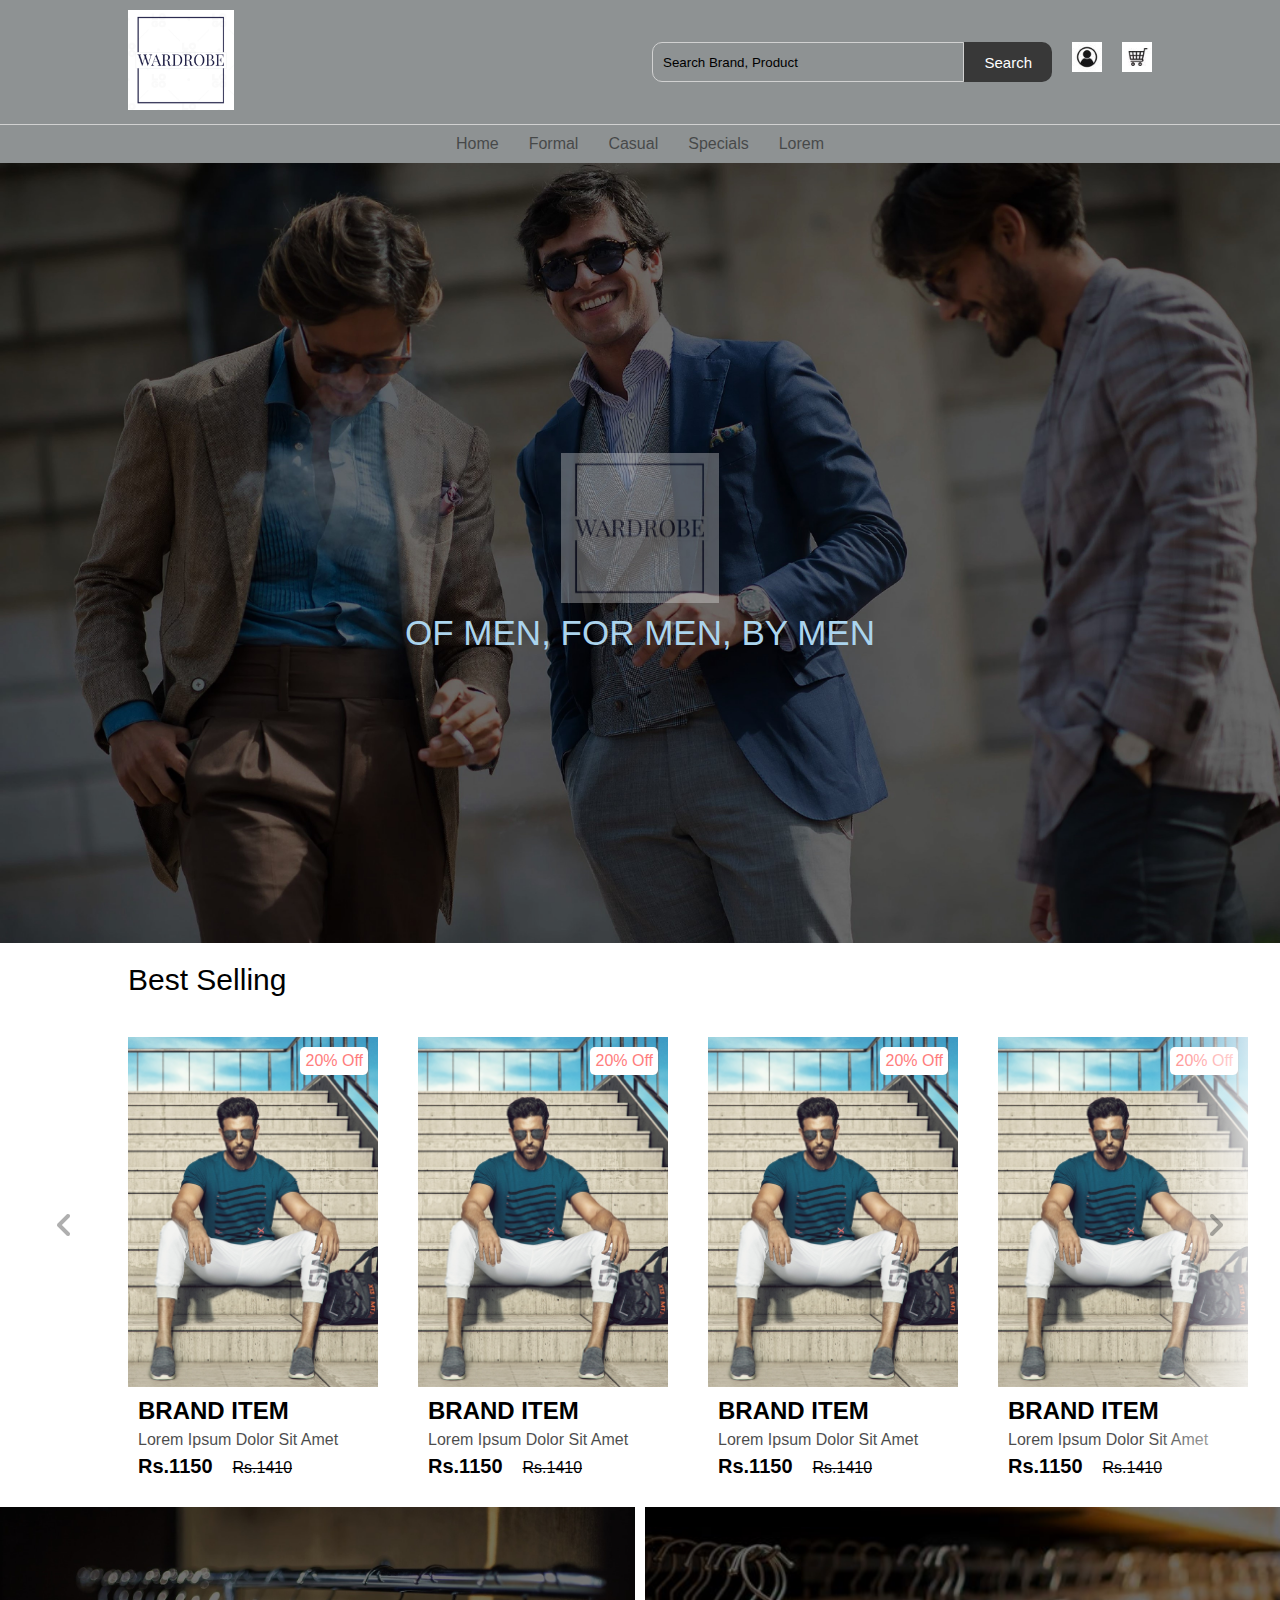
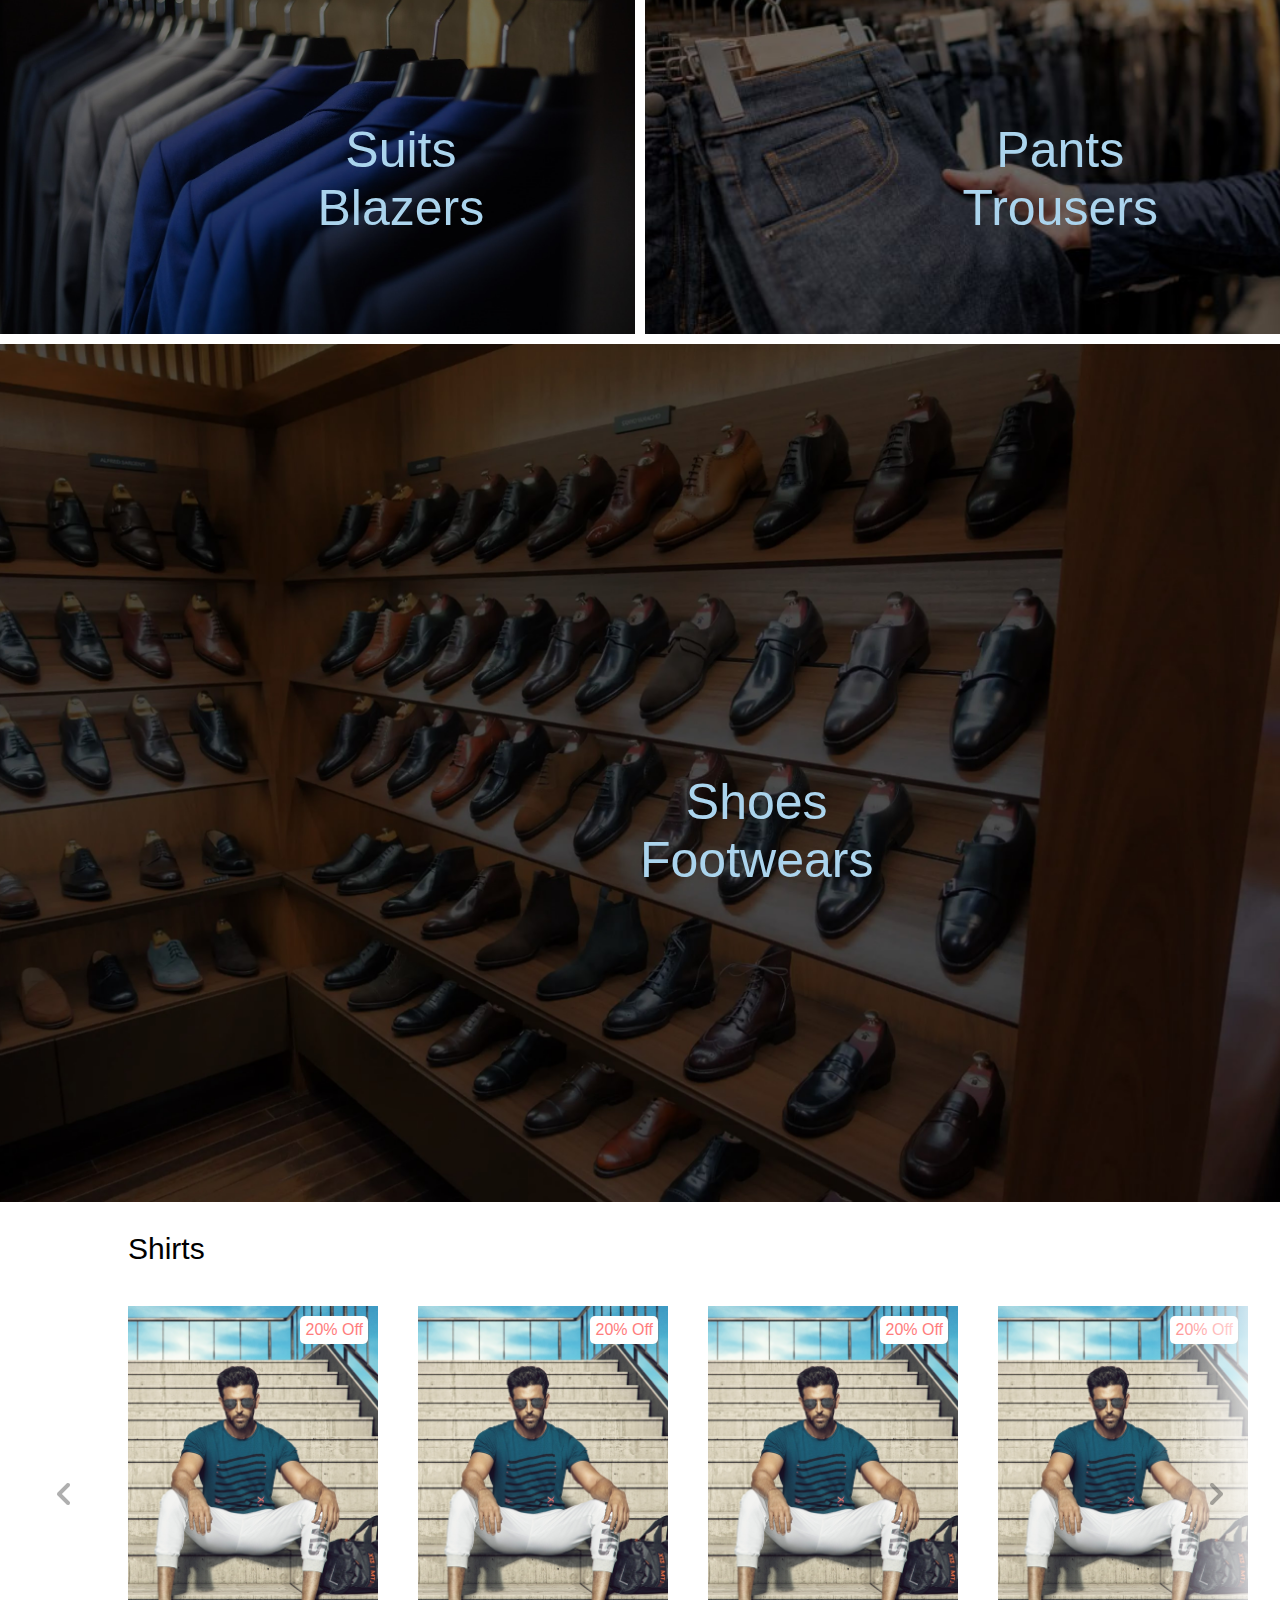
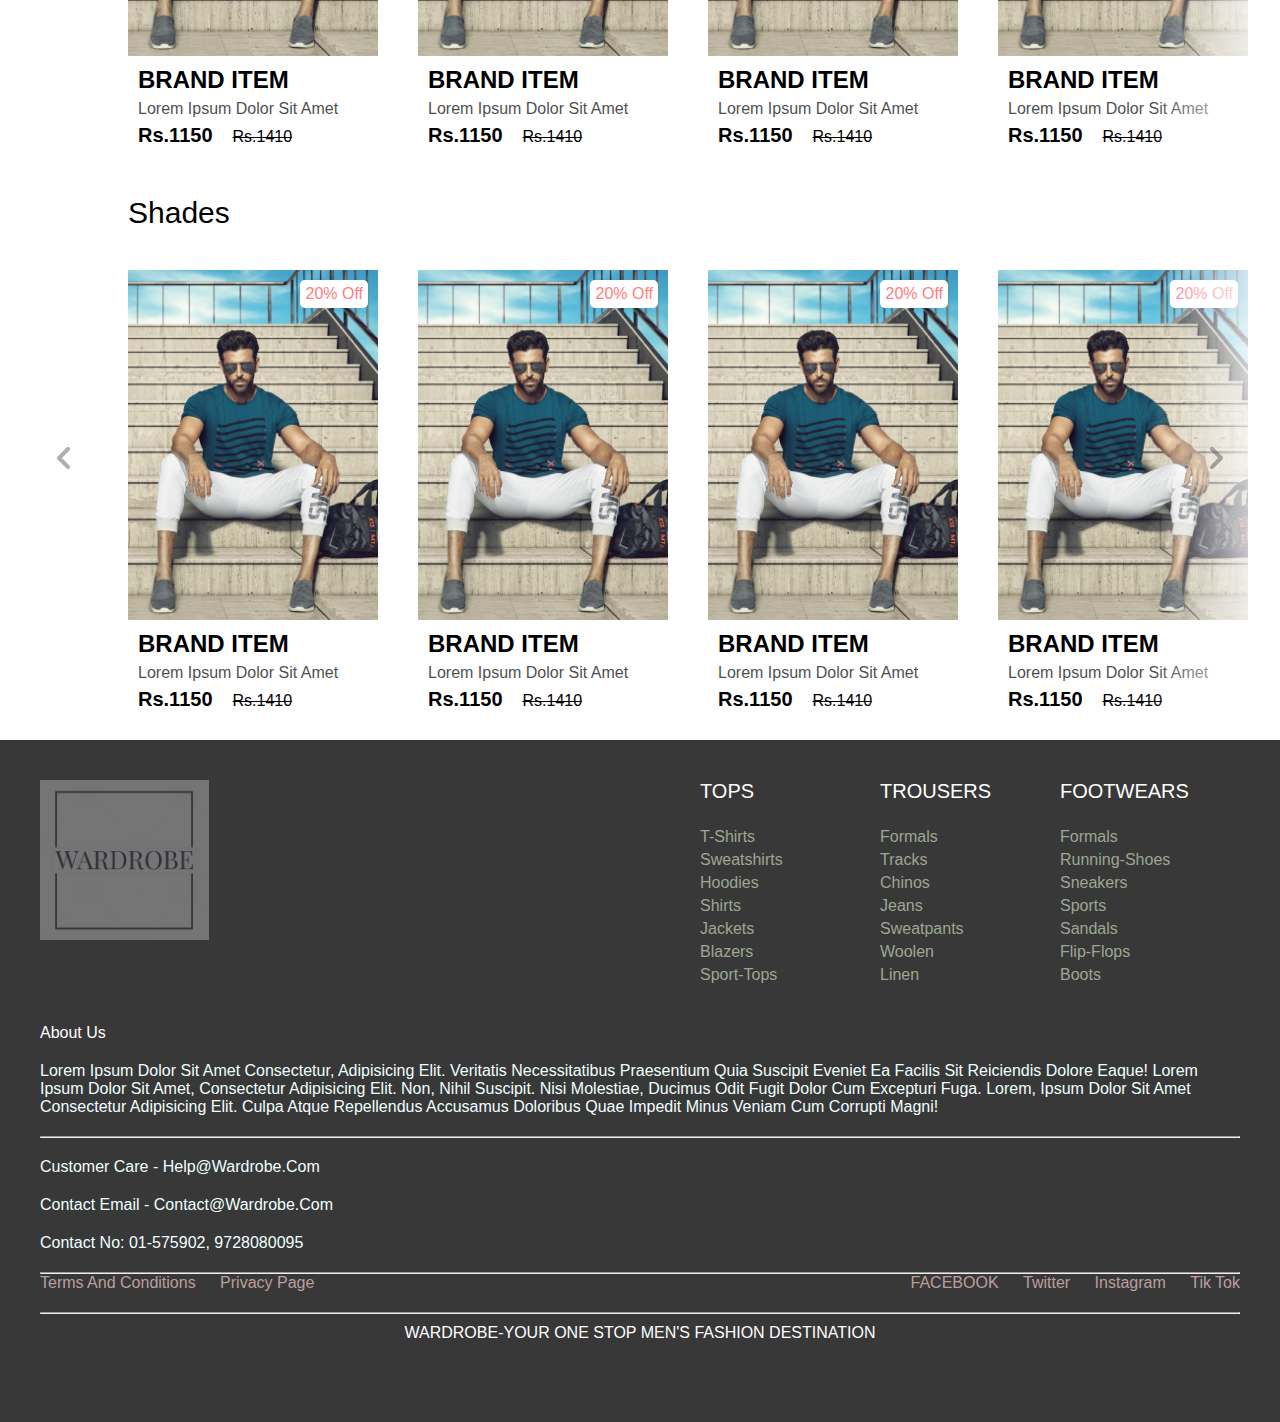
==== index.html @ 791500e5 "Add files via upload" ====
<!DOCTYPE html>
<html lang="en">
<head>
    <meta charset="UTF-8">
    <meta http-equiv="X-UA-Compatible" content="IE=edge">
    <meta name="viewport" content="width=device-width, initial-scale=1.0">
    <title>WARDROBE-YOUR ONE STOP DESTINATION FOR MEN'S FASHION</title>

    <link rel="stylesheet" href="css/home.css">   
</head>
<body>
        <nav class="navbar"></nav>

        <header class="hero-section">
            <div class="content">
                <img src="img/light-logo.png" class="logo" alt="logo">
                <p class="sub-heading">OF MEN, FOR MEN, BY MEN</p>
            </div> 


        </header>
        <!-- products -->

        <section class="product">
            <h2 class="product-category">best selling</h2>
            <button class="pre-btn"><img src="img/arrow.png" alt="previous"></button>
            <button class="nxt-btn"><img src="img/arrow.png" alt="next"></button>
            <div class="product-container">
                <div class="product-card">
                    <div class="product-image">
                        <span class="discount-tag">20% off</span>
                        <img src="img/card2.png" class="product-thumb" alt="product image">
                        <button class="card-btn">add to cart</button>
                    </div>
                    <div class="product-info">
                        <h2 class="product-brand">BRAND ITEM</h2>
                        <p class="product-short-description">Lorem ipsum dolor sit amet consectetur.</p>
                        <span class="price">Rs.1150</span><span class="actual-price">Rs.1410</span>
                    </div>
                </div>
                <div class="product-card">
                    <div class="product-image">
                        <span class="discount-tag">20% off</span>
                        <img src="img/card2.png" class="product-thumb" alt="product image">
                        <button class="card-btn">add to cart</button>
                    </div>
                    <div class="product-info">
                        <h2 class="product-brand">BRAND ITEM</h2>
                        <p class="product-short-description">Lorem ipsum dolor sit amet consectetur.</p>
                        <span class="price">Rs.1150</span><span class="actual-price">Rs.1410</span>
                    </div>
                </div>
                <div class="product-card">
                    <div class="product-image">
                        <span class="discount-tag">20% off</span>
                        <img src="img/card2.png" class="product-thumb" alt="product image">
                        <button class="card-btn">add to cart</button>
                    </div>
                    <div class="product-info">
                        <h2 class="product-brand">BRAND ITEM</h2>
                        <p class="product-short-description">Lorem ipsum dolor sit amet consectetur.</p>
                        <span class="price">Rs.1150</span><span class="actual-price">Rs.1410</span>
                    </div>
                </div>
                <div class="product-card">
                    <div class="product-image">
                        <span class="discount-tag">20% off</span>
                        <img src="img/card2.png" class="product-thumb" alt="product image">
                        <button class="card-btn">add to cart</button>
                    </div>
                    <div class="product-info">
                        <h2 class="product-brand">BRAND ITEM</h2>
                        <p class="product-short-description">Lorem ipsum dolor sit amet consectetur.</p>
                        <span class="price">Rs.1150</span><span class="actual-price">Rs.1410</span>
                    </div>
                </div>
                <div class="product-card">
                    <div class="product-image">
                        <span class="discount-tag">20% off</span>
                        <img src="img/card2.png" class="product-thumb" alt="product image">
                        <button class="card-btn">add to cart</button>
                    </div>
                    <div class="product-info">
                        <h2 class="product-brand">BRAND ITEM</h2>
                        <p class="product-short-description">Lorem ipsum dolor sit amet consectetur.</p>
                        <span class="price">Rs.1150</span><span class="actual-price">Rs.1410</span>
                    </div>
                </div>
                <div class="product-card">
                    <div class="product-image">
                        <span class="discount-tag">20% off</span>
                        <img src="img/card2.png" class="product-thumb" alt="product image">
                        <button class="card-btn">add to cart</button>
                    </div>
                    <div class="product-info">
                        <h2 class="product-brand">BRAND ITEM</h2>
                        <p class="product-short-description">Lorem ipsum dolor sit amet consectetur.</p>
                        <span class="price">Rs.1150</span><span class="actual-price">Rs.1410</span>
                    </div>
                </div>
                <div class="product-card">
                    <div class="product-image">
                        <span class="discount-tag">20% off</span>
                        <img src="img/card2.png" class="product-thumb" alt="product image">
                        <button class="card-btn">add to cart</button>
                    </div>
                    <div class="product-info">
                        <h2 class="product-brand">BRAND ITEM</h2>
                        <p class="product-short-description">Lorem ipsum dolor sit amet consectetur.</p>
                        <span class="price">Rs.1150</span><span class="actual-price">Rs.1410</span>
                    </div>
                </div>







            </div>

        </section>

        <!-- collections -->

        <section class="collection-container">
            <a href="#" class="collection">
                <img src="img/suits.jpg" alt="image">
                <p class="collection-title">suits<br>Blazers</p>
            </a>
            <a href="#" class="collection">
                <img src="img/pants.jpg" alt="image">
                <p class="collection-title">pants<br>Trousers</p>
            </a>
            <a href="#" class="collection">
                <img src="img/shoes.jpg" alt="image">
                <p class="collection-title">shoes<br>Footwears</p>
            </a>

        </section>

        <section class="product">
            <h2 class="product-category">Shirts</h2>
            <button class="pre-btn"><img src="img/arrow.png" alt="previous"></button>
            <button class="nxt-btn"><img src="img/arrow.png" alt="next"></button>
            <div class="product-container">
                <div class="product-card">
                    <div class="product-image">
                        <span class="discount-tag">20% off</span>
                        <img src="img/card2.png" class="product-thumb" alt="product image">
                        <button class="card-btn">add to cart</button>
                    </div>
                    <div class="product-info">
                        <h2 class="product-brand">BRAND ITEM</h2>
                        <p class="product-short-description">Lorem ipsum dolor sit amet consectetur.</p>
                        <span class="price">Rs.1150</span><span class="actual-price">Rs.1410</span>
                    </div>
                </div>
                <div class="product-card">
                    <div class="product-image">
                        <span class="discount-tag">20% off</span>
                        <img src="img/card2.png" class="product-thumb" alt="product image">
                        <button class="card-btn">add to cart</button>
                    </div>
                    <div class="product-info">
                        <h2 class="product-brand">BRAND ITEM</h2>
                        <p class="product-short-description">Lorem ipsum dolor sit amet consectetur.</p>
                        <span class="price">Rs.1150</span><span class="actual-price">Rs.1410</span>
                    </div>
                </div>
                <div class="product-card">
                    <div class="product-image">
                        <span class="discount-tag">20% off</span>
                        <img src="img/card2.png" class="product-thumb" alt="product image">
                        <button class="card-btn">add to cart</button>
                    </div>
                    <div class="product-info">
                        <h2 class="product-brand">BRAND ITEM</h2>
                        <p class="product-short-description">Lorem ipsum dolor sit amet consectetur.</p>
                        <span class="price">Rs.1150</span><span class="actual-price">Rs.1410</span>
                    </div>
                </div>
                <div class="product-card">
                    <div class="product-image">
                        <span class="discount-tag">20% off</span>
                        <img src="img/card2.png" class="product-thumb" alt="product image">
                        <button class="card-btn">add to cart</button>
                    </div>
                    <div class="product-info">
                        <h2 class="product-brand">BRAND ITEM</h2>
                        <p class="product-short-description">Lorem ipsum dolor sit amet consectetur.</p>
                        <span class="price">Rs.1150</span><span class="actual-price">Rs.1410</span>
                    </div>
                </div>
                <div class="product-card">
                    <div class="product-image">
                        <span class="discount-tag">20% off</span>
                        <img src="img/card2.png" class="product-thumb" alt="product image">
                        <button class="card-btn">add to cart</button>
                    </div>
                    <div class="product-info">
                        <h2 class="product-brand">BRAND ITEM</h2>
                        <p class="product-short-description">Lorem ipsum dolor sit amet consectetur.</p>
                        <span class="price">Rs.1150</span><span class="actual-price">Rs.1410</span>
                    </div>
                </div>
                <div class="product-card">
                    <div class="product-image">
                        <span class="discount-tag">20% off</span>
                        <img src="img/card2.png" class="product-thumb" alt="product image">
                        <button class="card-btn">add to cart</button>
                    </div>
                    <div class="product-info">
                        <h2 class="product-brand">BRAND ITEM</h2>
                        <p class="product-short-description">Lorem ipsum dolor sit amet consectetur.</p>
                        <span class="price">Rs.1150</span><span class="actual-price">Rs.1410</span>
                    </div>
                </div>
                <div class="product-card">
                    <div class="product-image">
                        <span class="discount-tag">20% off</span>
                        <img src="img/card2.png" class="product-thumb" alt="product image">
                        <button class="card-btn">add to cart</button>
                    </div>
                    <div class="product-info">
                        <h2 class="product-brand">BRAND ITEM</h2>
                        <p class="product-short-description">Lorem ipsum dolor sit amet consectetur.</p>
                        <span class="price">Rs.1150</span><span class="actual-price">Rs.1410</span>
                    </div>
                </div>







            </div>

        </section>

        <section class="product">
            <h2 class="product-category">shades</h2>
            <button class="pre-btn"><img src="img/arrow.png" alt="previous"></button>
            <button class="nxt-btn"><img src="img/arrow.png" alt="next"></button>
            <div class="product-container">
                <div class="product-card">
                    <div class="product-image">
                        <span class="discount-tag">20% off</span>
                        <img src="img/card2.png" class="product-thumb" alt="product image">
                        <button class="card-btn">add to cart</button>
                    </div>
                    <div class="product-info">
                        <h2 class="product-brand">BRAND ITEM</h2>
                        <p class="product-short-description">Lorem ipsum dolor sit amet consectetur.</p>
                        <span class="price">Rs.1150</span><span class="actual-price">Rs.1410</span>
                    </div>
                </div>
                <div class="product-card">
                    <div class="product-image">
                        <span class="discount-tag">20% off</span>
                        <img src="img/card2.png" class="product-thumb" alt="product image">
                        <button class="card-btn">add to cart</button>
                    </div>
                    <div class="product-info">
                        <h2 class="product-brand">BRAND ITEM</h2>
                        <p class="product-short-description">Lorem ipsum dolor sit amet consectetur.</p>
                        <span class="price">Rs.1150</span><span class="actual-price">Rs.1410</span>
                    </div>
                </div>
                <div class="product-card">
                    <div class="product-image">
                        <span class="discount-tag">20% off</span>
                        <img src="img/card2.png" class="product-thumb" alt="product image">
                        <button class="card-btn">add to cart</button>
                    </div>
                    <div class="product-info">
                        <h2 class="product-brand">BRAND ITEM</h2>
                        <p class="product-short-description">Lorem ipsum dolor sit amet consectetur.</p>
                        <span class="price">Rs.1150</span><span class="actual-price">Rs.1410</span>
                    </div>
                </div>
                <div class="product-card">
                    <div class="product-image">
                        <span class="discount-tag">20% off</span>
                        <img src="img/card2.png" class="product-thumb" alt="product image">
                        <button class="card-btn">add to cart</button>
                    </div>
                    <div class="product-info">
                        <h2 class="product-brand">BRAND ITEM</h2>
                        <p class="product-short-description">Lorem ipsum dolor sit amet consectetur.</p>
                        <span class="price">Rs.1150</span><span class="actual-price">Rs.1410</span>
                    </div>
                </div>
                <div class="product-card">
                    <div class="product-image">
                        <span class="discount-tag">20% off</span>
                        <img src="img/card2.png" class="product-thumb" alt="product image">
                        <button class="card-btn">add to cart</button>
                    </div>
                    <div class="product-info">
                        <h2 class="product-brand">BRAND ITEM</h2>
                        <p class="product-short-description">Lorem ipsum dolor sit amet consectetur.</p>
                        <span class="price">Rs.1150</span><span class="actual-price">Rs.1410</span>
                    </div>
                </div>
                <div class="product-card">
                    <div class="product-image">
                        <span class="discount-tag">20% off</span>
                        <img src="img/card2.png" class="product-thumb" alt="product image">
                        <button class="card-btn">add to cart</button>
                    </div>
                    <div class="product-info">
                        <h2 class="product-brand">BRAND ITEM</h2>
                        <p class="product-short-description">Lorem ipsum dolor sit amet consectetur.</p>
                        <span class="price">Rs.1150</span><span class="actual-price">Rs.1410</span>
                    </div>
                </div>
                <div class="product-card">
                    <div class="product-image">
                        <span class="discount-tag">20% off</span>
                        <img src="img/card2.png" class="product-thumb" alt="product image">
                        <button class="card-btn">add to cart</button>
                    </div>
                    <div class="product-info">
                        <h2 class="product-brand">BRAND ITEM</h2>
                        <p class="product-short-description">Lorem ipsum dolor sit amet consectetur.</p>
                        <span class="price">Rs.1150</span><span class="actual-price">Rs.1410</span>
                    </div>
                </div>







            </div>

        </section>

        <footer></footer>
       

         
      <script src="js/nav.js"></script>
      <script src="js/home.js"></script>
      <script src="js/footer.js"></script>

</body>
</html>
---- css/home.css ----
@import 'nav.css';
@import 'footer.css';

.hero-section{
    width: 100%;
    height: calc(100vh - 120px);
    background-image: url(../img/fashion2.jpg);
    background-size: cover;
    display: flex;
    justify-content: center;
    align-items: center;
}

.hero-section .logo{
    height: 150px;
    display: block;
    margin: auto;
}

.hero-section .sub-heading{
    margin-top: 10px;
    text-align: center;
    color: rgb(171, 212, 237);
    text-transform: capitalize;
    text-decoration-style: wavy;
    font-size: 35px;
    font-weight: 300px;

}
/* product */
.product{
    position: relative;
    overflow: hidden;
    padding: 20px 0;

}

.product-category{
    padding: 0 10vw;
    font-size: 30px;
    font-weight: 500;
    margin-bottom: 40px;
    text-transform: capitalize;
}

.product-container{
    padding: 0 10vw;
    display: flex;
    overflow-x: auto;
    scroll-behavior: smooth;

}

.product-container::-webkit-scrollbar{
    display: none;
}

.product-card{
    flex: 0 0 auto;
    width: 250px;
    height: 450;
    margin-right: 40px;
}

.product-image{
    position: relative;
    width: 100%;
    height: 350px;
    overflow: hidden;
}

.product-thumb{
    width: 100%;
    height: 350px;
    object-fit: cover;
}

.discount-tag{
    position: absolute;
    background: #fff;
    padding: 5px;
    border-radius: 5px;
    color: #ff7d7d;
    right: 10px;
    top: 10px;
    text-transform: capitalize;

}

.card-btn{
    position: absolute;
    bottom: 10px;
    left: 50%;
    transform: translateX(-50%);
    padding: 10px;
    width: 90%;
    text-transform: capitalize;
    border: none;
    outline: none;
    background: #fff;
    border-radius: 5px;
    transition: 0.5s;
    cursor: pointer;
    opacity: 0;
}

.product-card:hover .card-btn{
    opacity: 1;
}

.card-btn:hover{
    background: #f06262;
}

.product-info{
    width: 100%;
    height: 100px;
    padding: 10px;
}

.product-brand{
    text-transform: uppercase;
}

.product-short-description{
    width: 100%;
    height: 20px;
    line-height: 20px;
    overflow: hidden;
    opacity: 0.7;
    text-transform: capitalize;
    margin: 5px 0;
}

.price{
    font-weight: 900;
    font-size: 20px;
}

.actual-price{
    margin-left: 20px;
    opacity: o.6;
    text-decoration: line-through;
}

.pre-btn, .nxt-btn{
    border: none;
    width: 10vw;
    height: 100%;
    position: absolute;
    top: 0;
    display: flex;
    justify-content: center;
    align-items: center;
    background: linear-gradient(90deg, rgba(255, 255, 255, 0) 0%, #fff 100%);
    cursor: pointer;
    z-index: 8;

}

.pre-btn{
    left: 0;
    transform: rotate(180deg);
}

.nxt-btn{
    right: 0;
}

.pre-btn img, .nxt-btn img{
    opacity: 0.4;
}

.pre-btn:hover img, .nxt-btn:hover img{
    opacity: 1;
}

/* collections */

.collection-container{
    width: 100%;
    display: grid;
    grid-template-columns: repeat(2, 1fr);
    grid-gap: 10px;
}

.collection{
    position: relative;
}

.collection img{
    width: 100%;
    height: 100%;
    object-fit: cover;

}

.collection p{
    position: absolute;
    top: 50%;
    left: 50%;
    transform: translateX(-50%, -50%);
    text-align: center;
    color: rgb(171, 212, 237);
    font-size: 50px;
    text-transform: capitalize;
}

.collection:nth-child(3){
    grid-column: span 2;
    margin-bottom: 10px;

}
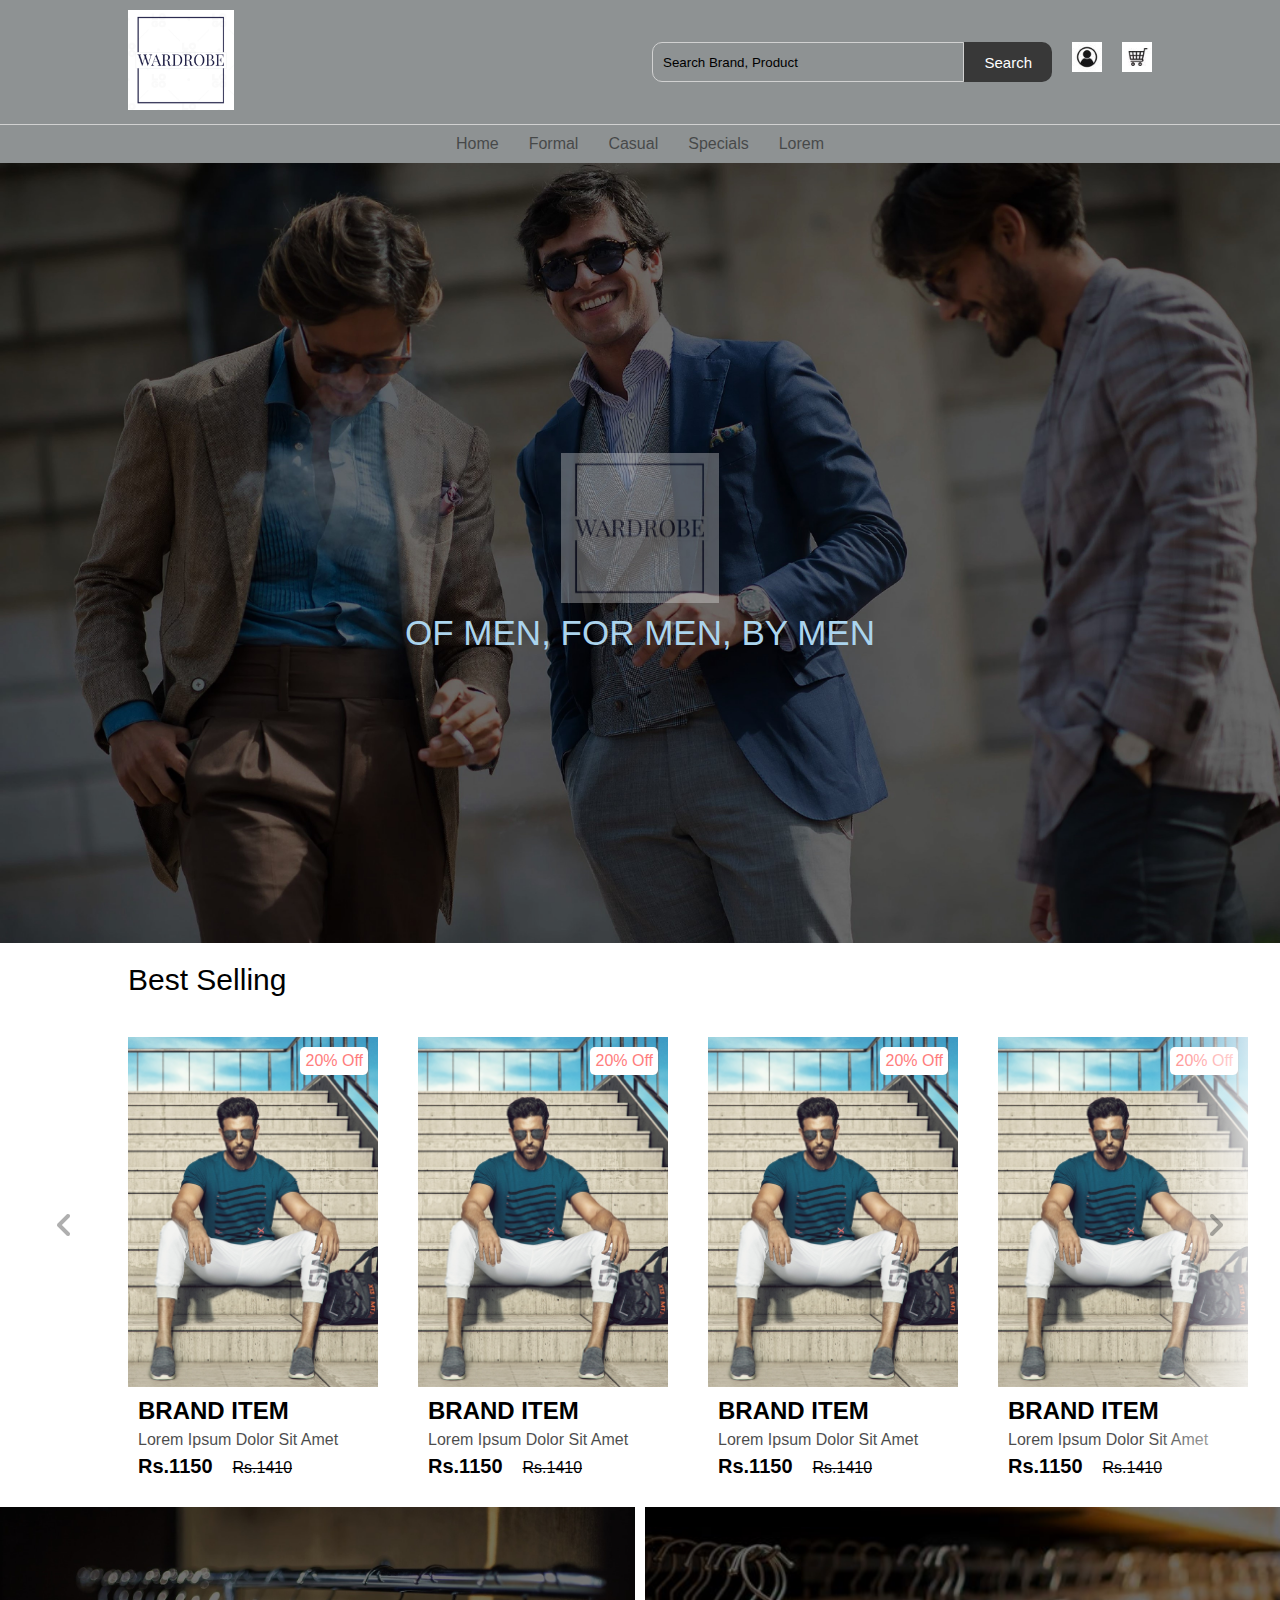
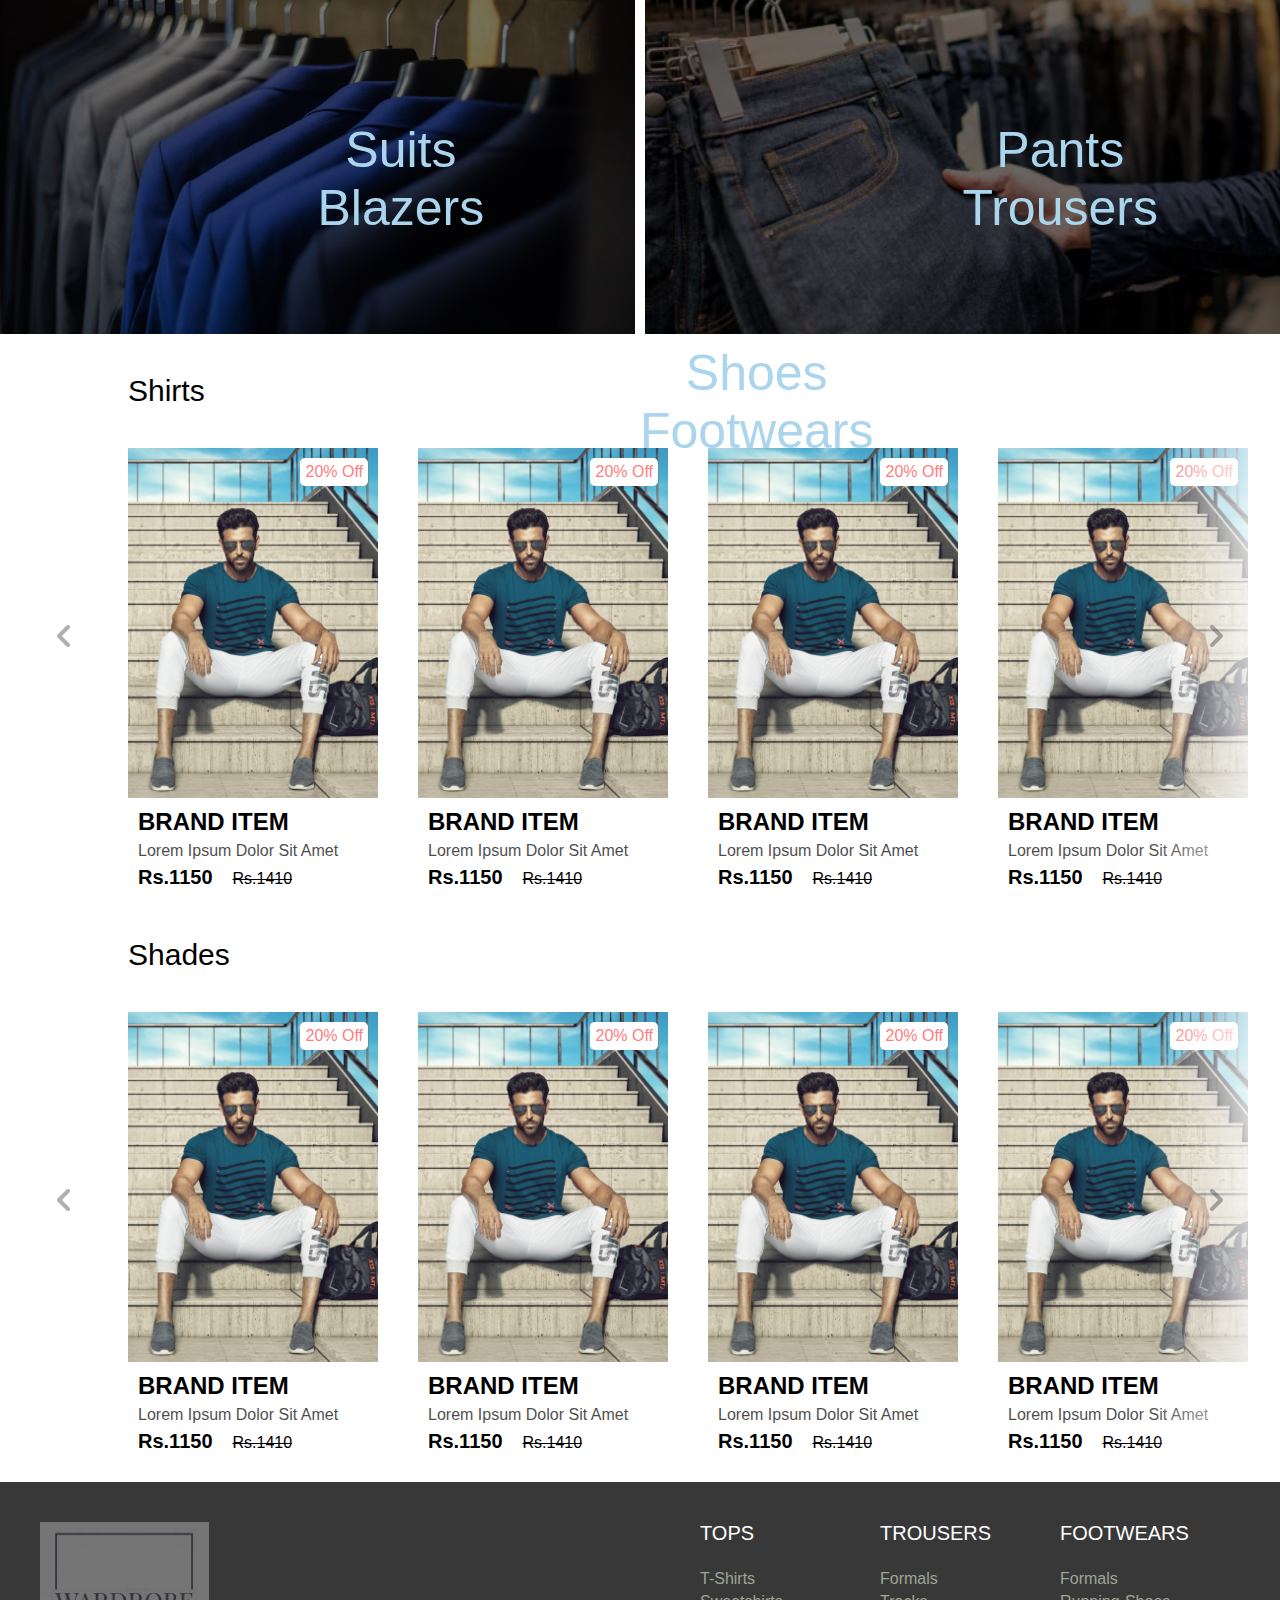
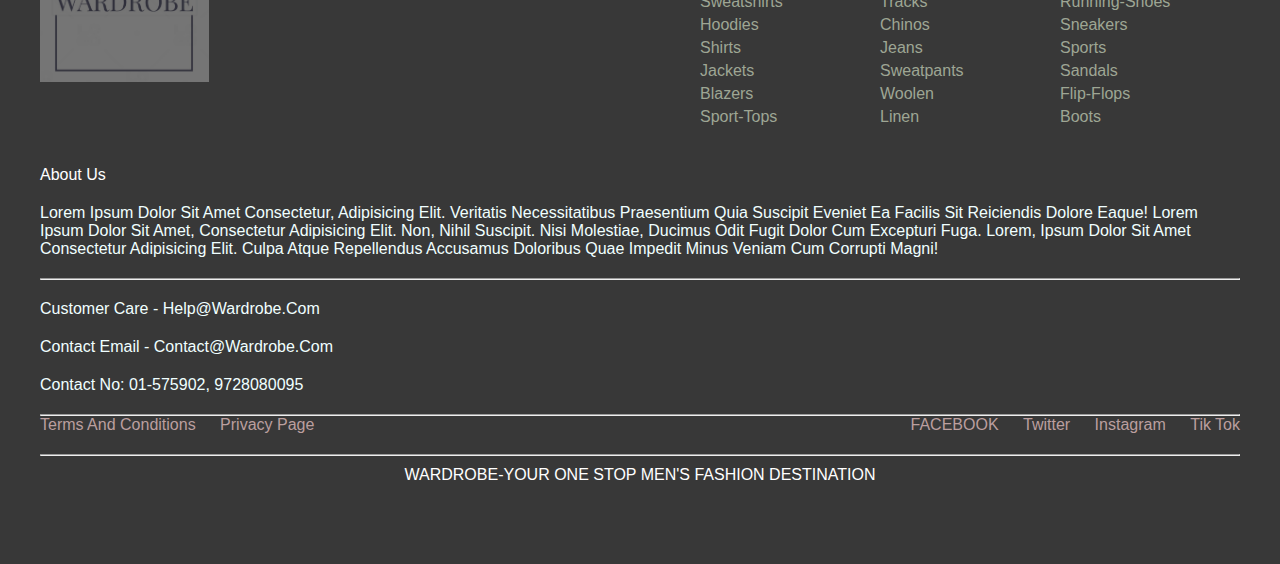
==== commit bcafccd4: "Update index.html" ====
--- a/index.html
+++ b/index.html
@@ -133,7 +133,7 @@
                 <p class="collection-title">pants<br>Trousers</p>
             </a>
             <a href="#" class="collection">
-                <img src="img/shoes.jpg" alt="image">
+                <vid src="stickmanSequence 01.mp4" alt="image">
                 <p class="collection-title">shoes<br>Footwears</p>
             </a>
 
@@ -348,4 +348,4 @@
       <script src="js/footer.js"></script>
 
 </body>
-</html>+</html>
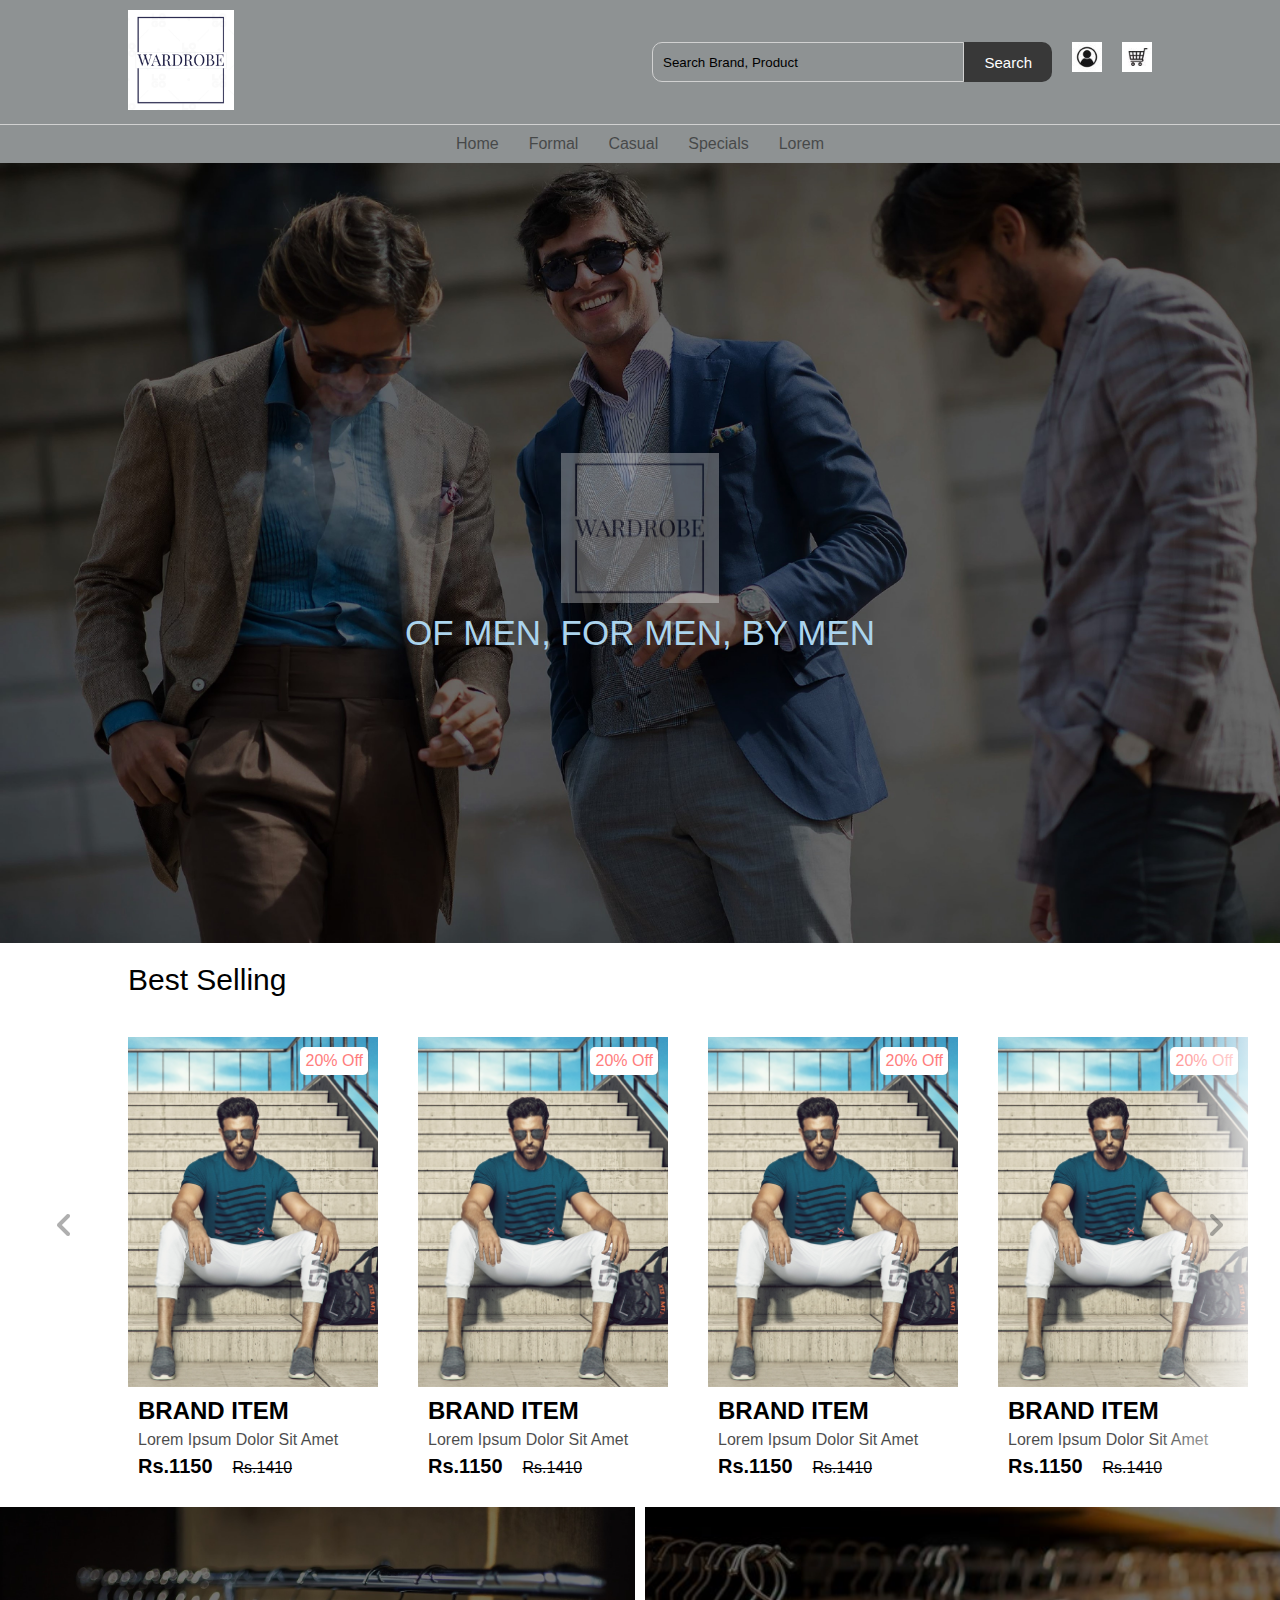
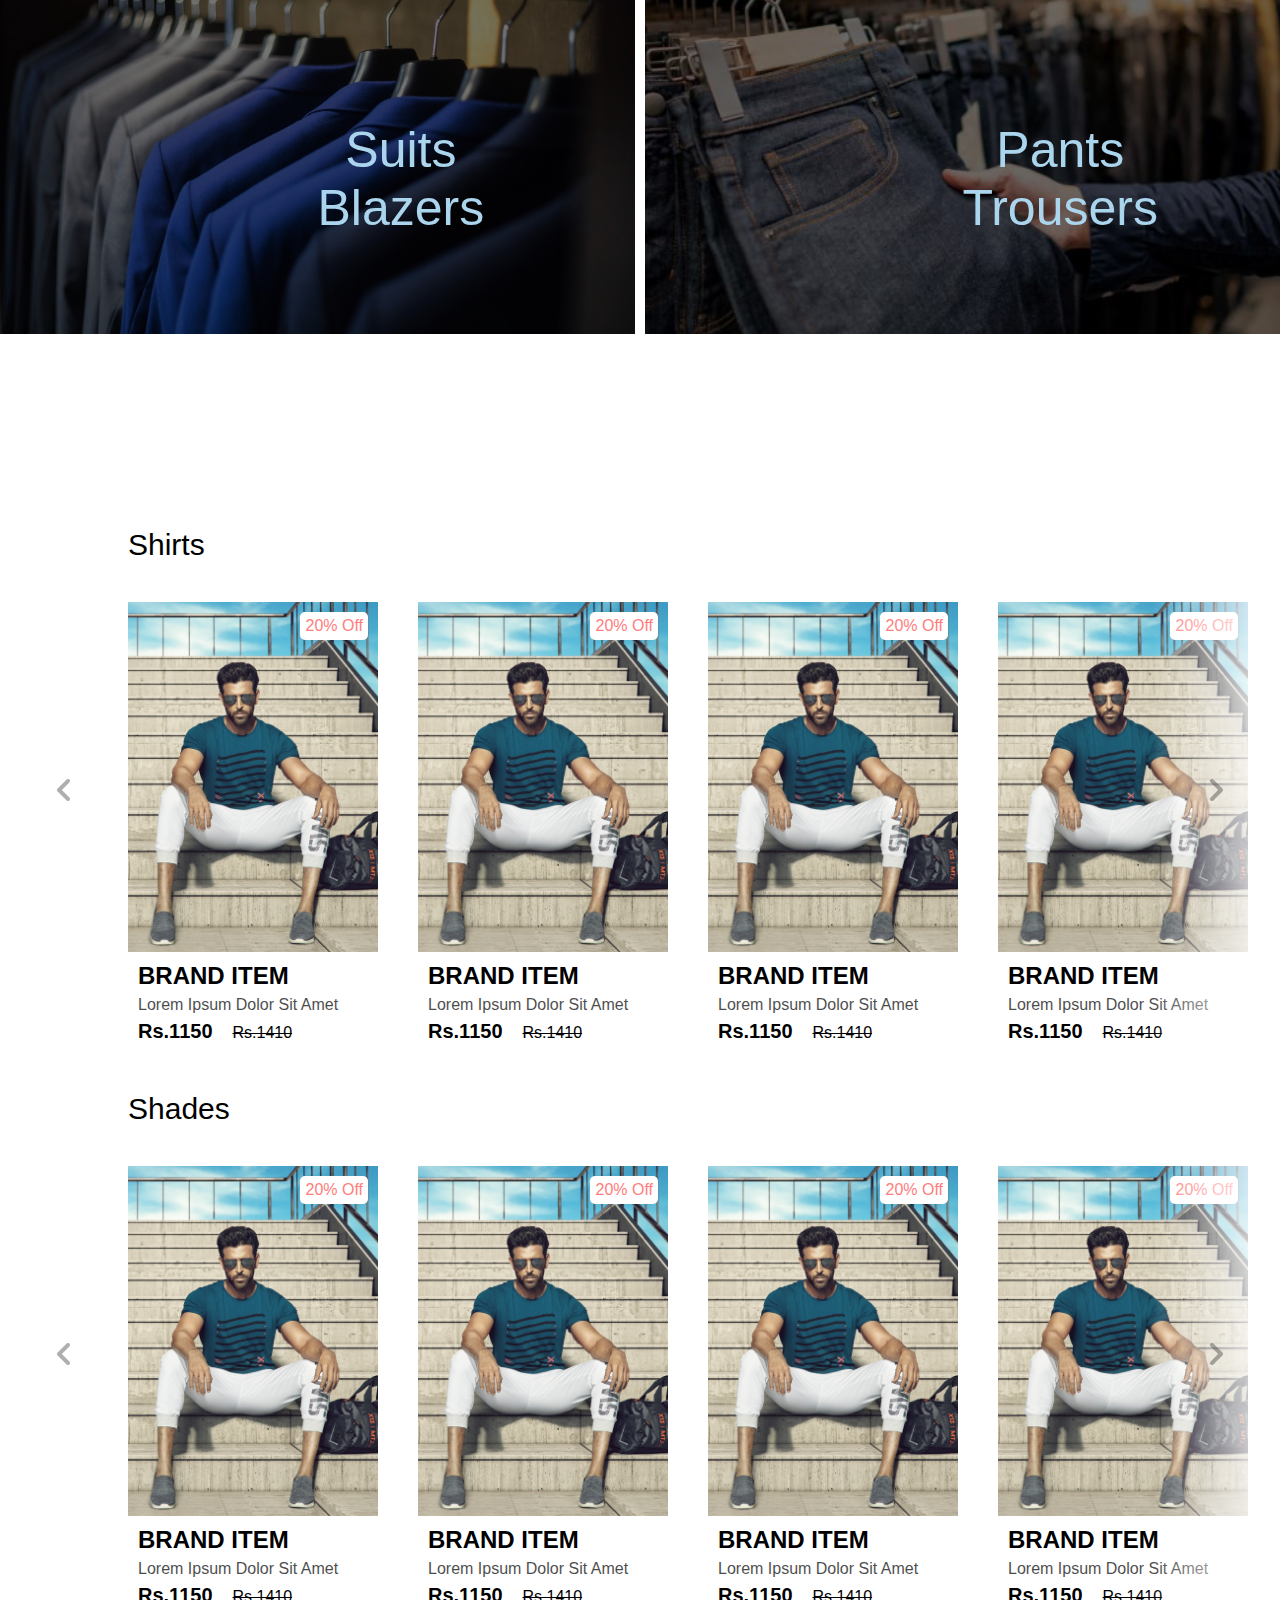
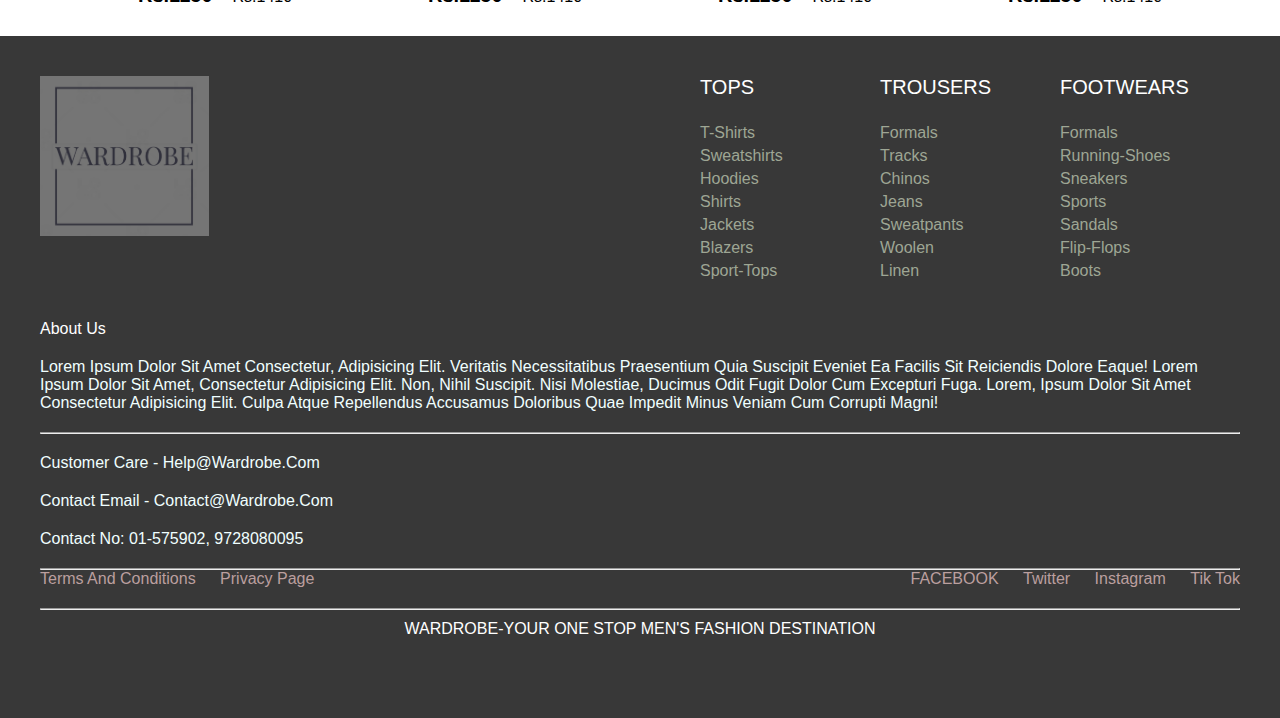
==== commit 3aee3e08: "Update index.html" ====
--- a/index.html
+++ b/index.html
@@ -133,7 +133,7 @@
                 <p class="collection-title">pants<br>Trousers</p>
             </a>
             <a href="#" class="collection">
-                <vid src="stickmanSequence 01.mp4" alt="image">
+                <video src="stickmanSequence 01.mp4" alt="image">
                 <p class="collection-title">shoes<br>Footwears</p>
             </a>
 
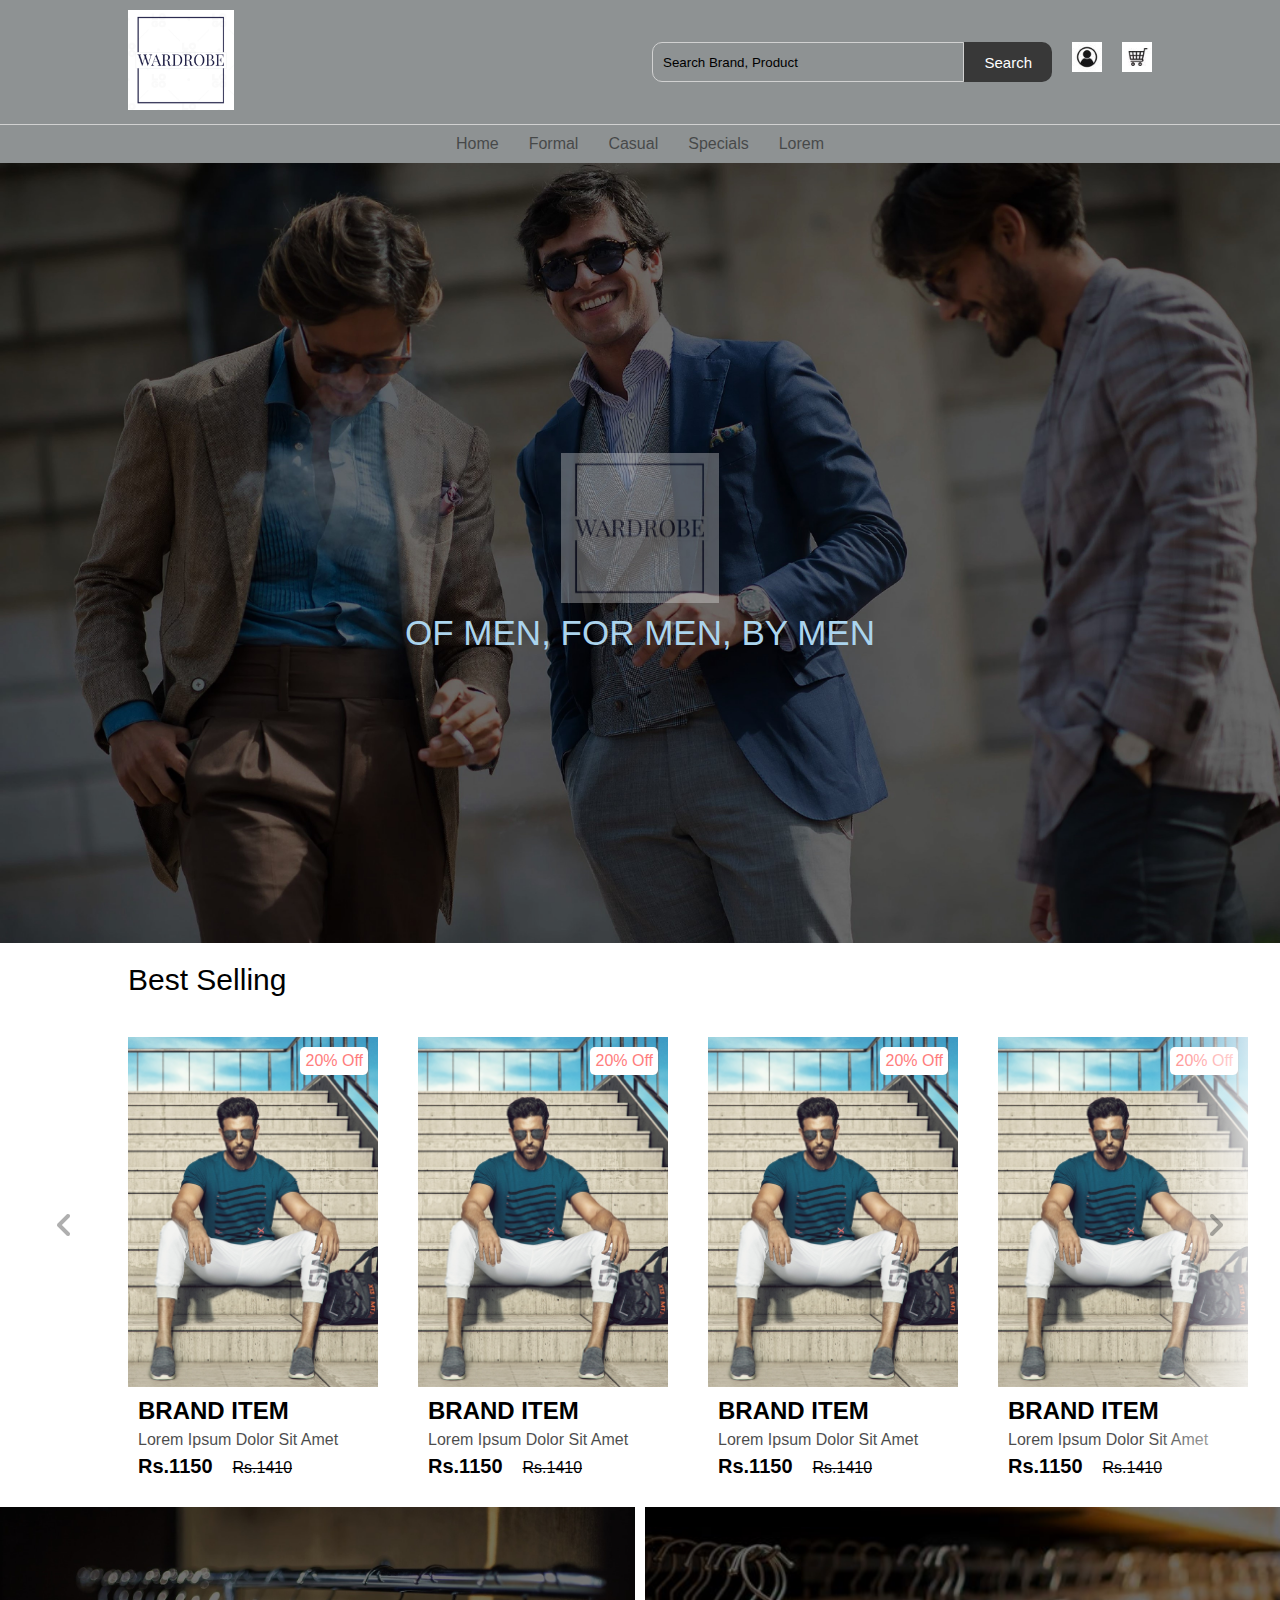
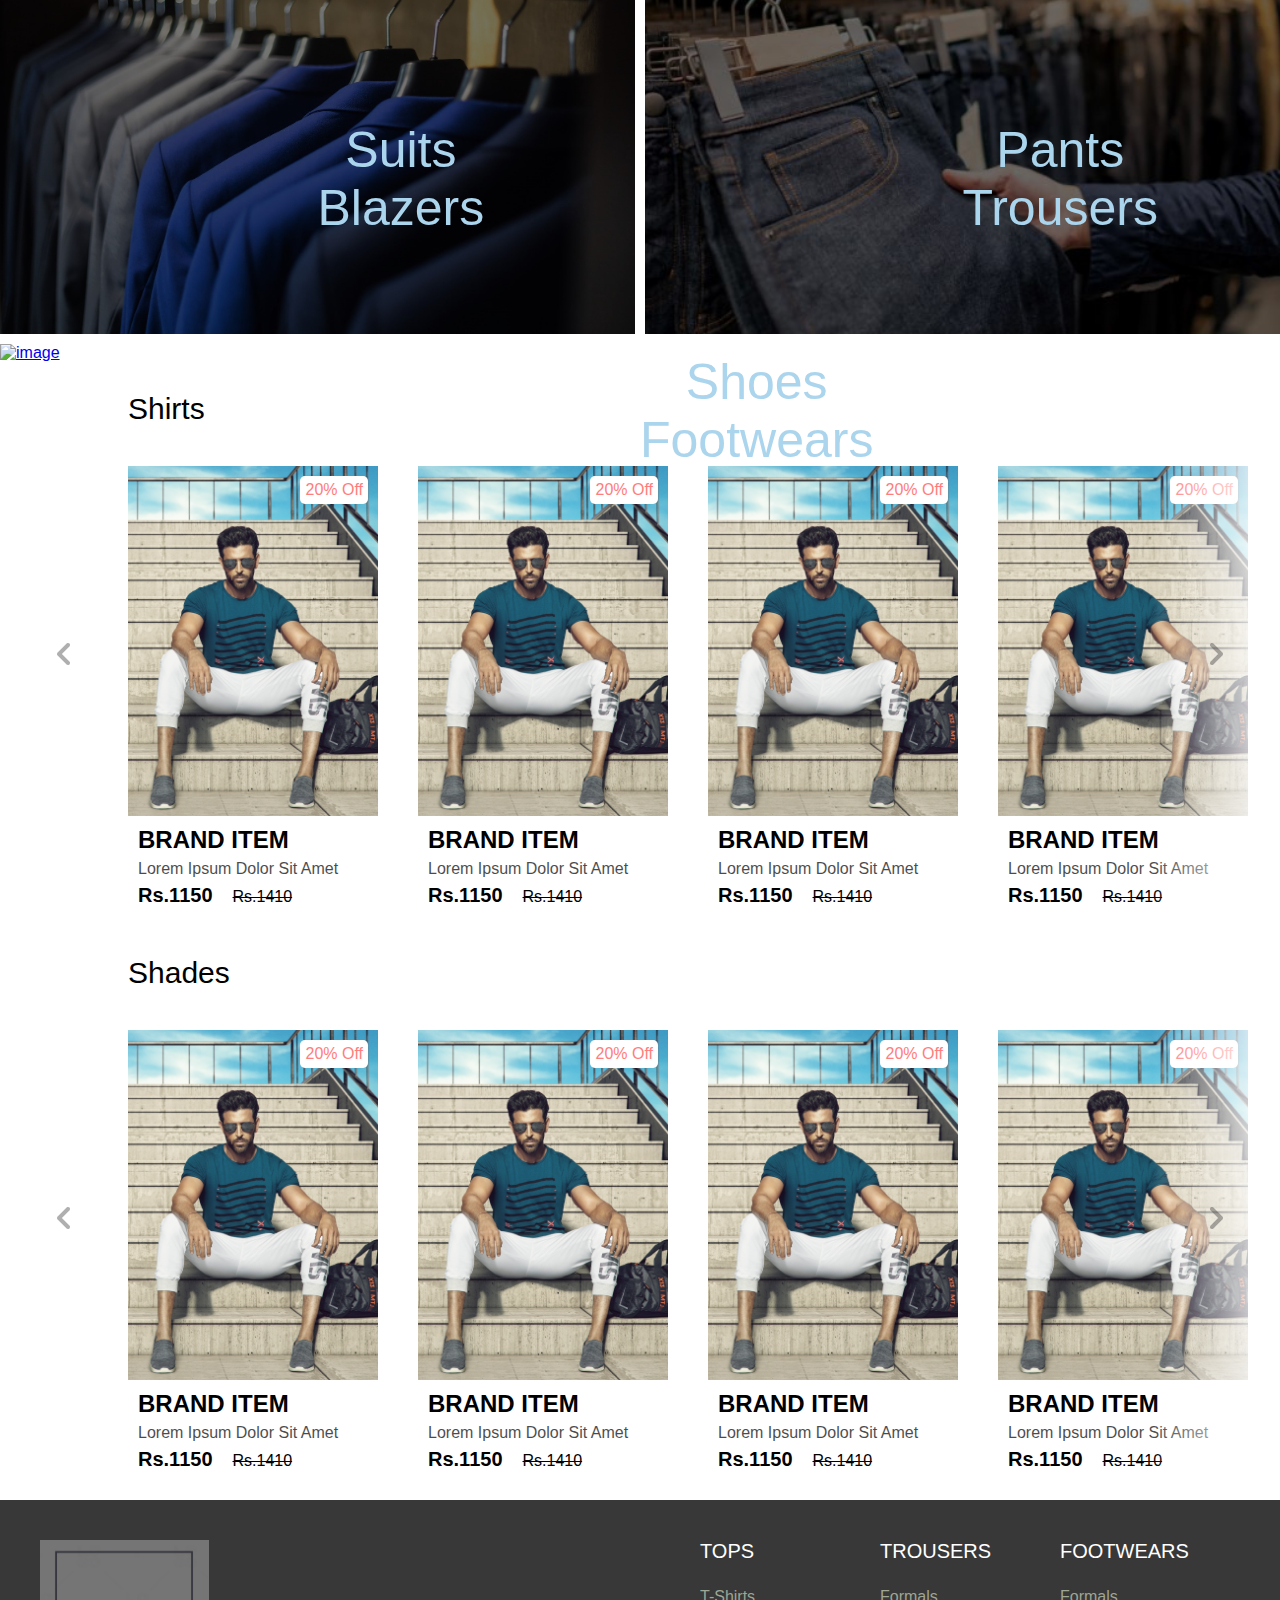
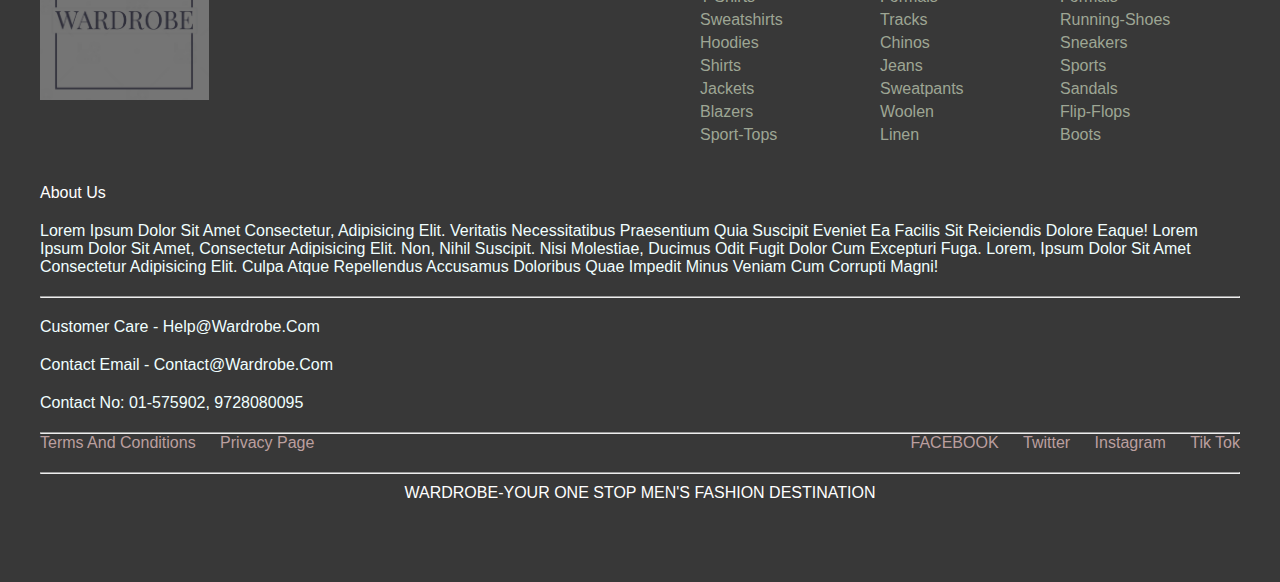
==== commit 1f3d7fa4: "Update index.html" ====
--- a/index.html
+++ b/index.html
@@ -133,7 +133,7 @@
                 <p class="collection-title">pants<br>Trousers</p>
             </a>
             <a href="#" class="collection">
-                <video src="stickmanSequence 01.mp4" alt="image">
+                <img src="suits.jpg" alt="image">
                 <p class="collection-title">shoes<br>Footwears</p>
             </a>
 
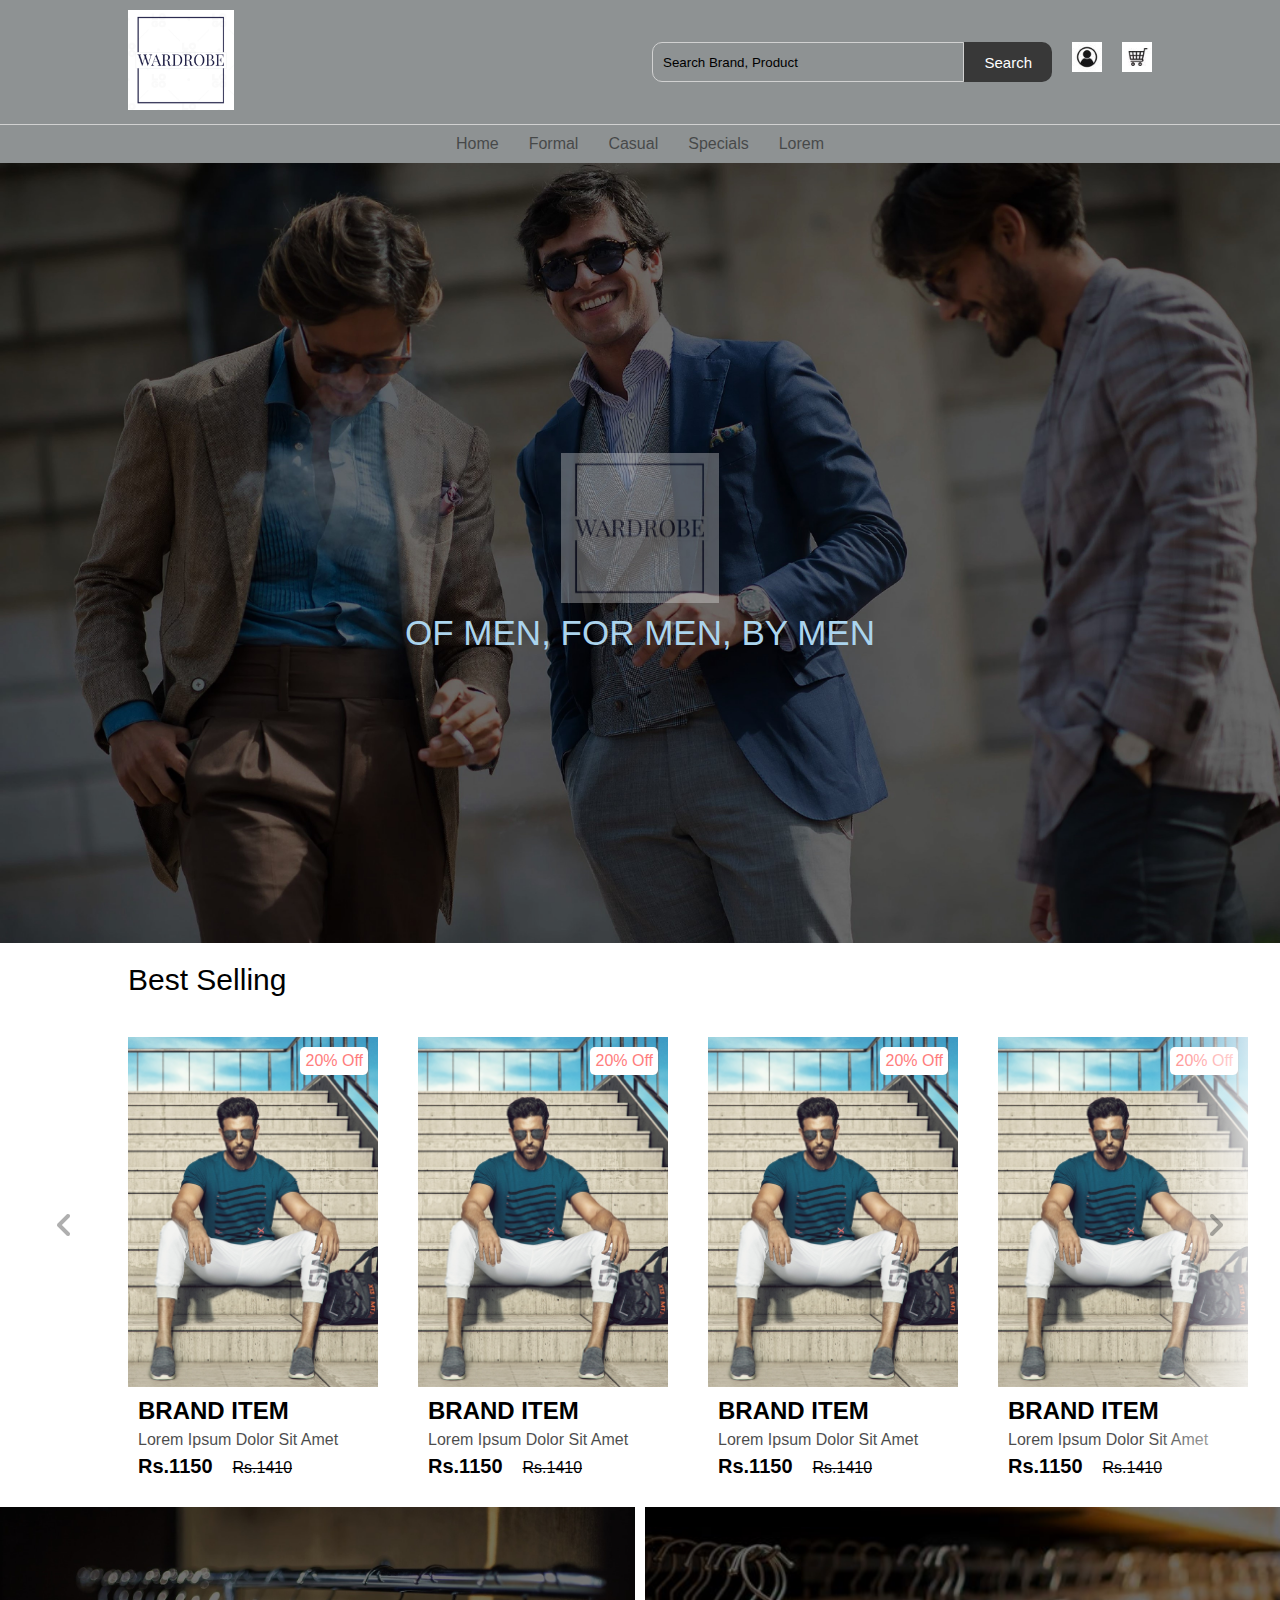
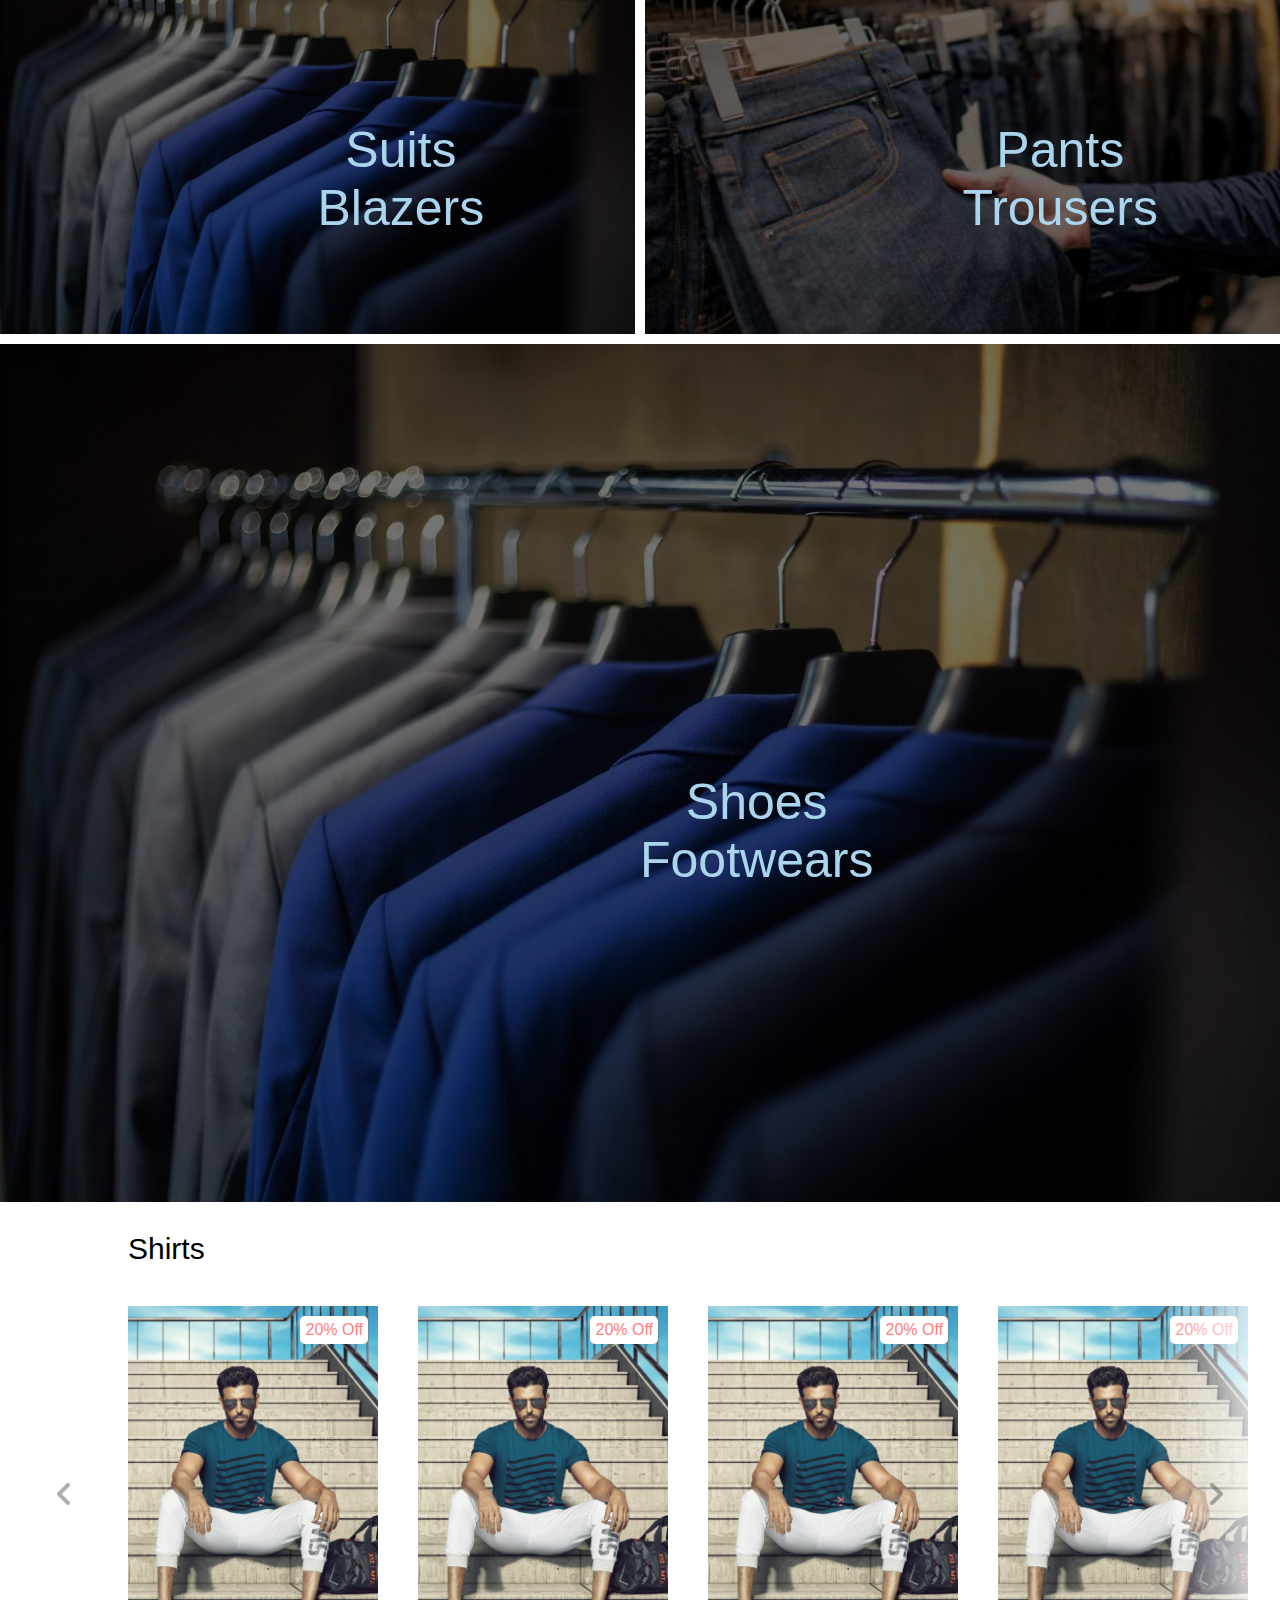
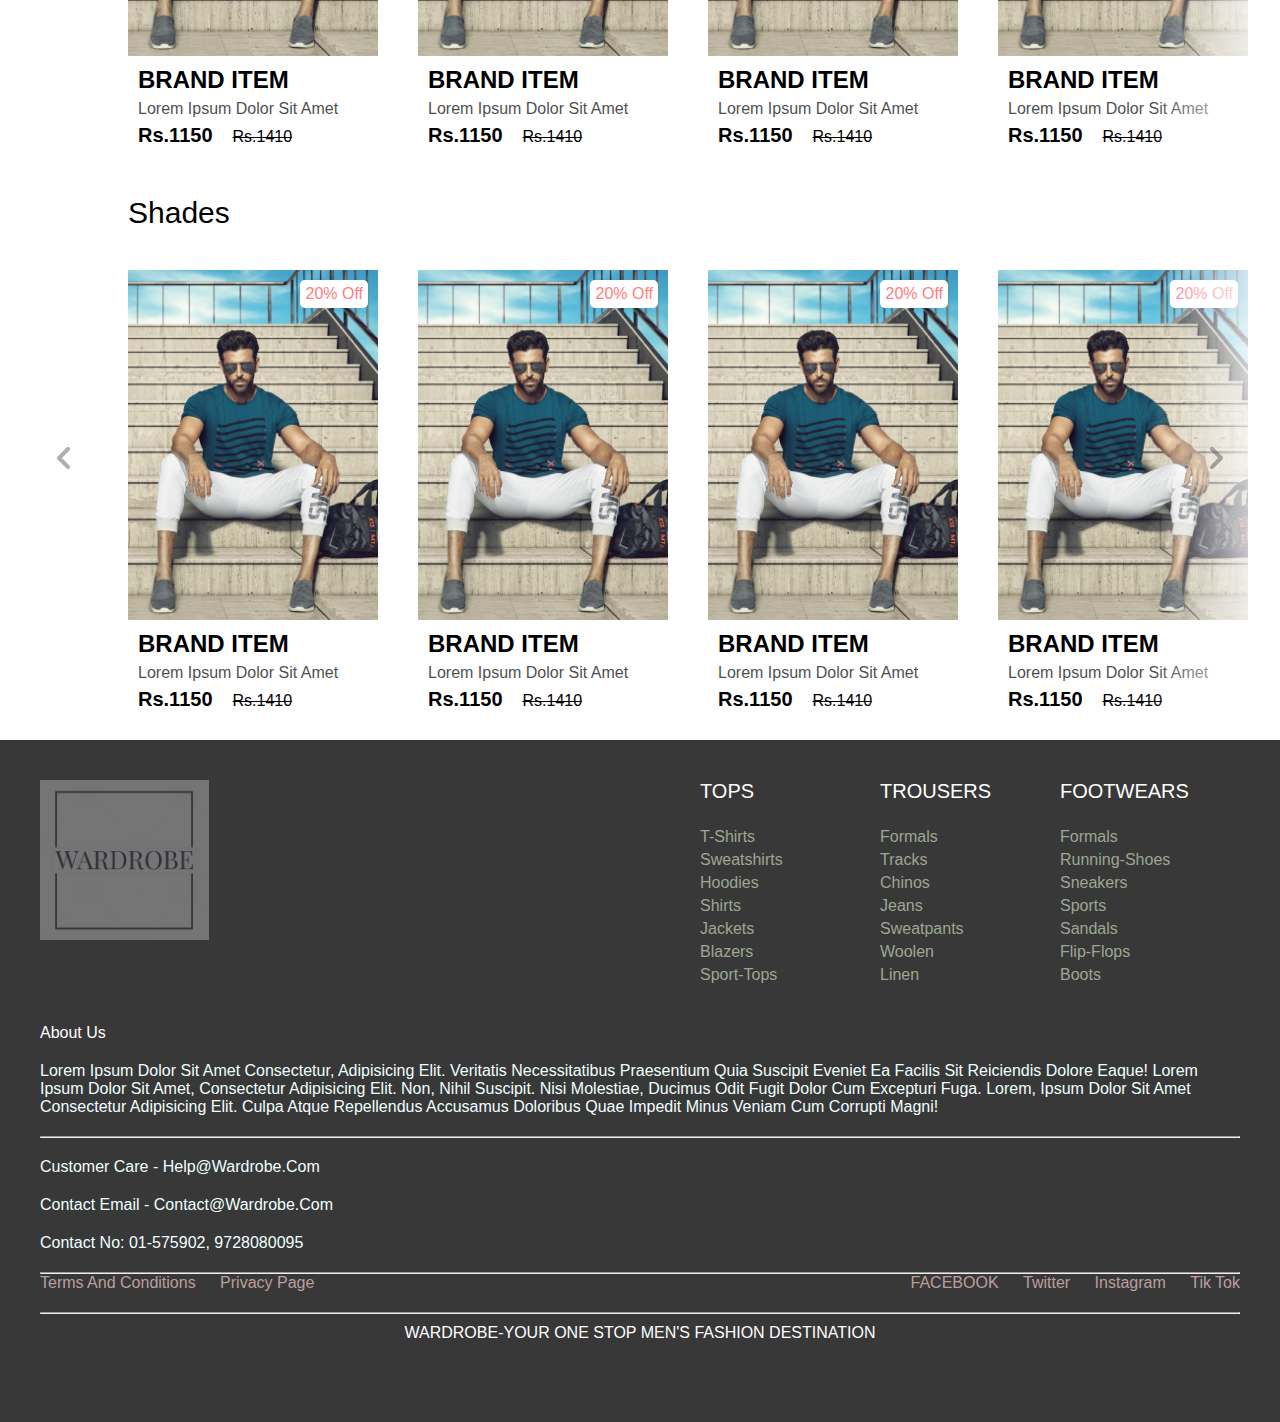
==== commit 9c9e3b20: "Update index.html" ====
--- a/index.html
+++ b/index.html
@@ -133,7 +133,7 @@
                 <p class="collection-title">pants<br>Trousers</p>
             </a>
             <a href="#" class="collection">
-                <img src="suits.jpg" alt="image">
+                <img src="img/suits.jpg" alt="image">
                 <p class="collection-title">shoes<br>Footwears</p>
             </a>
 
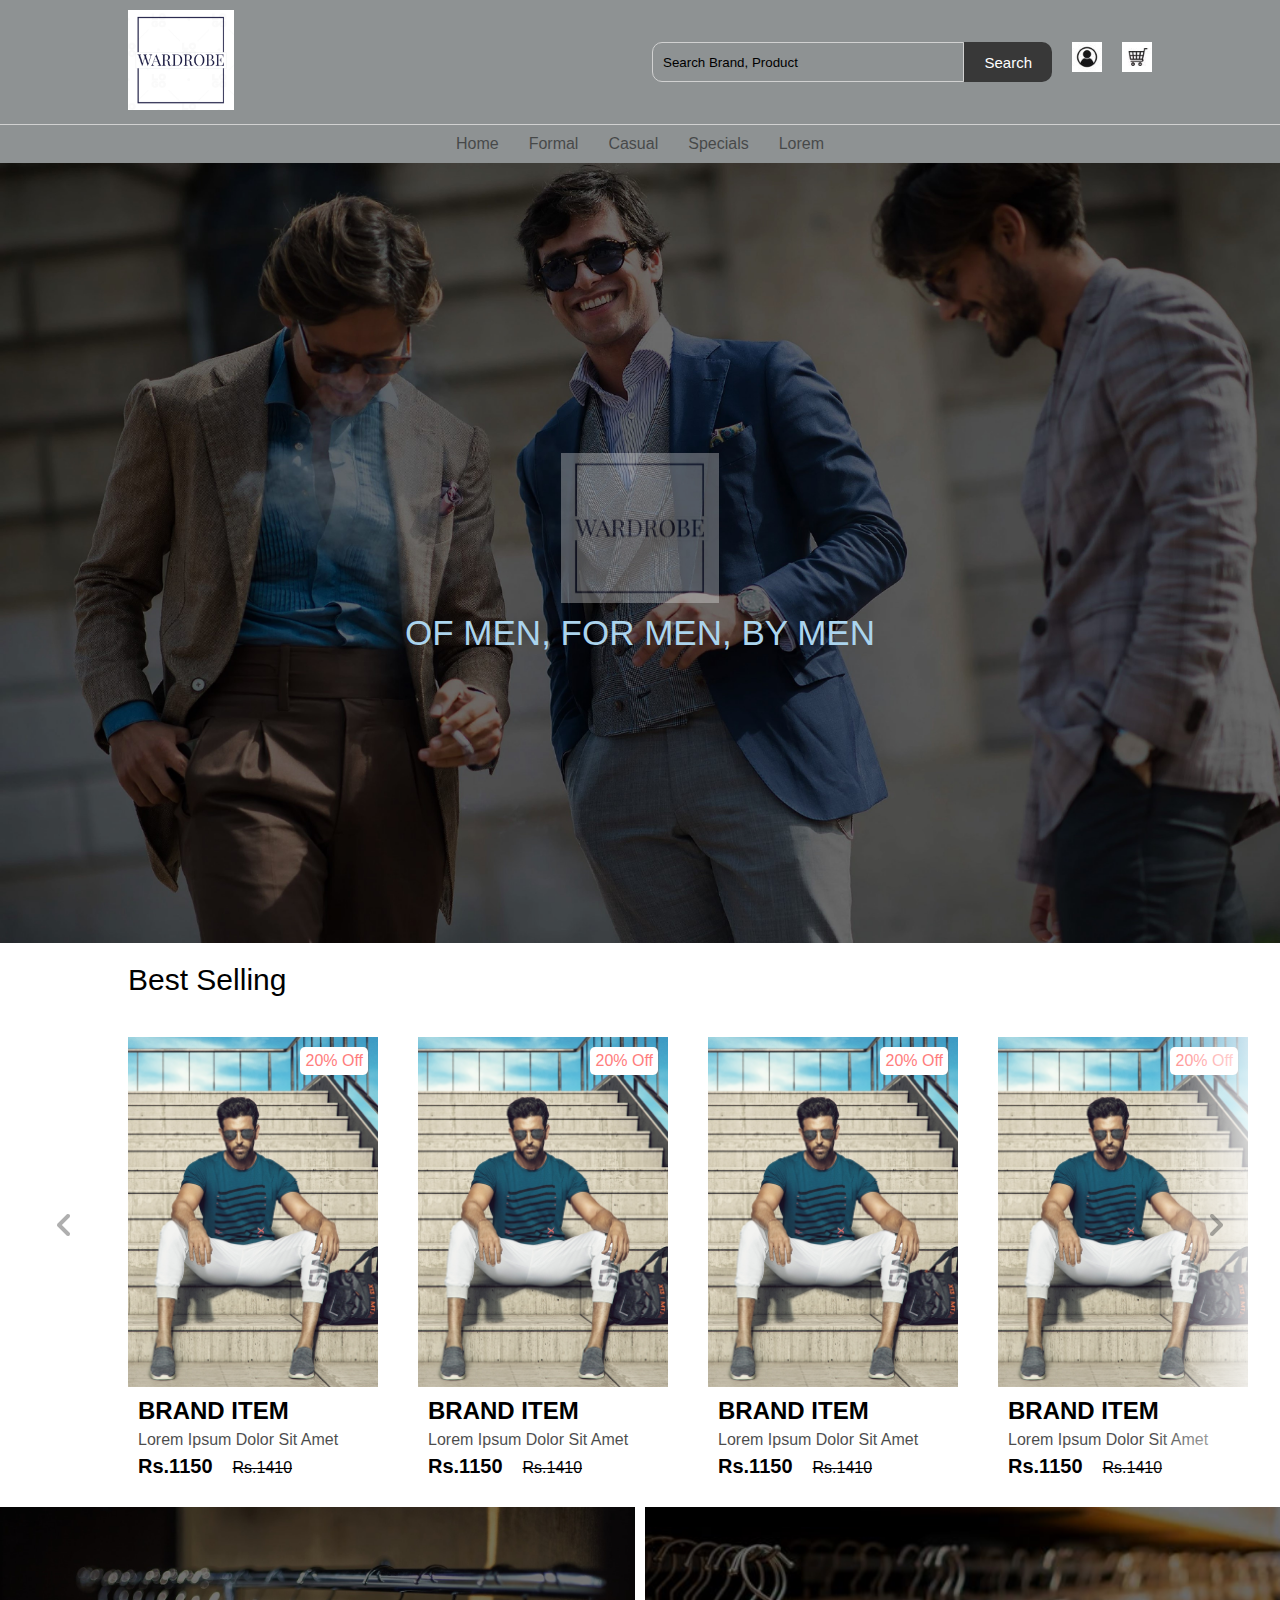
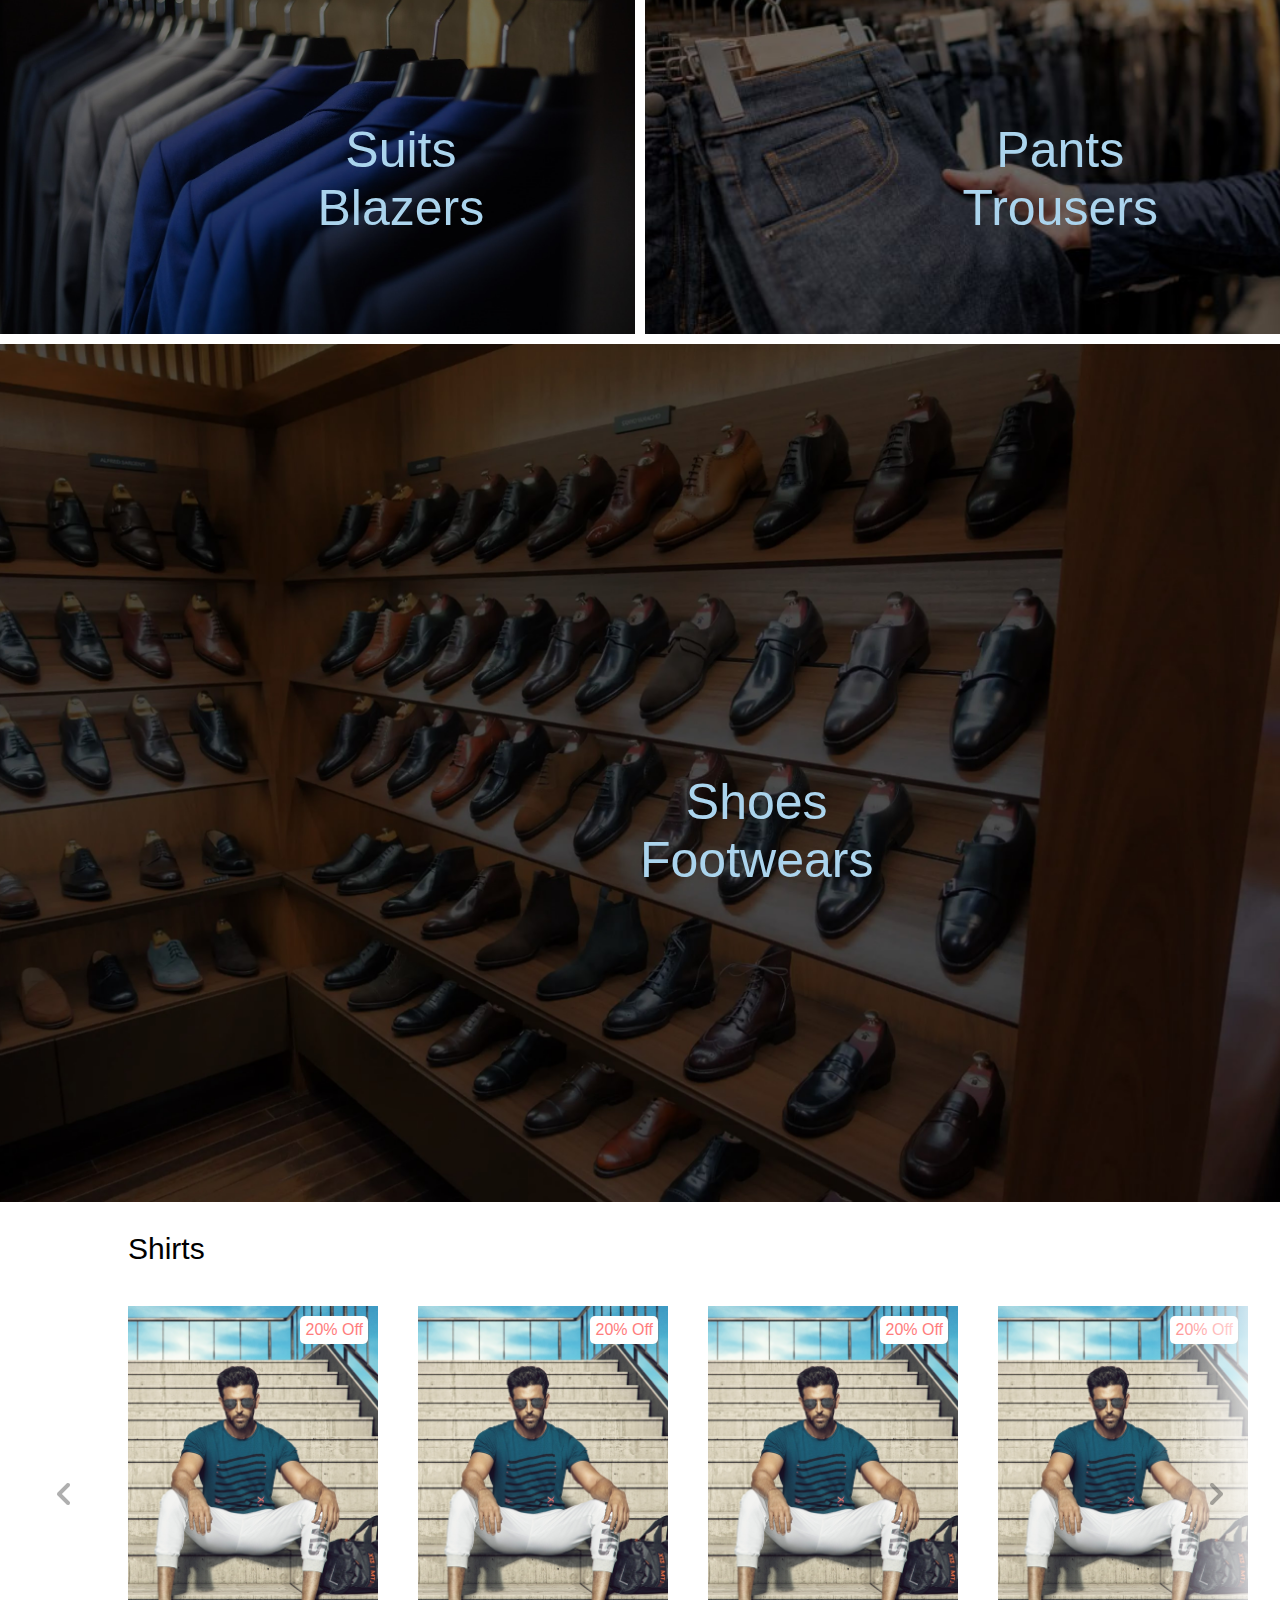
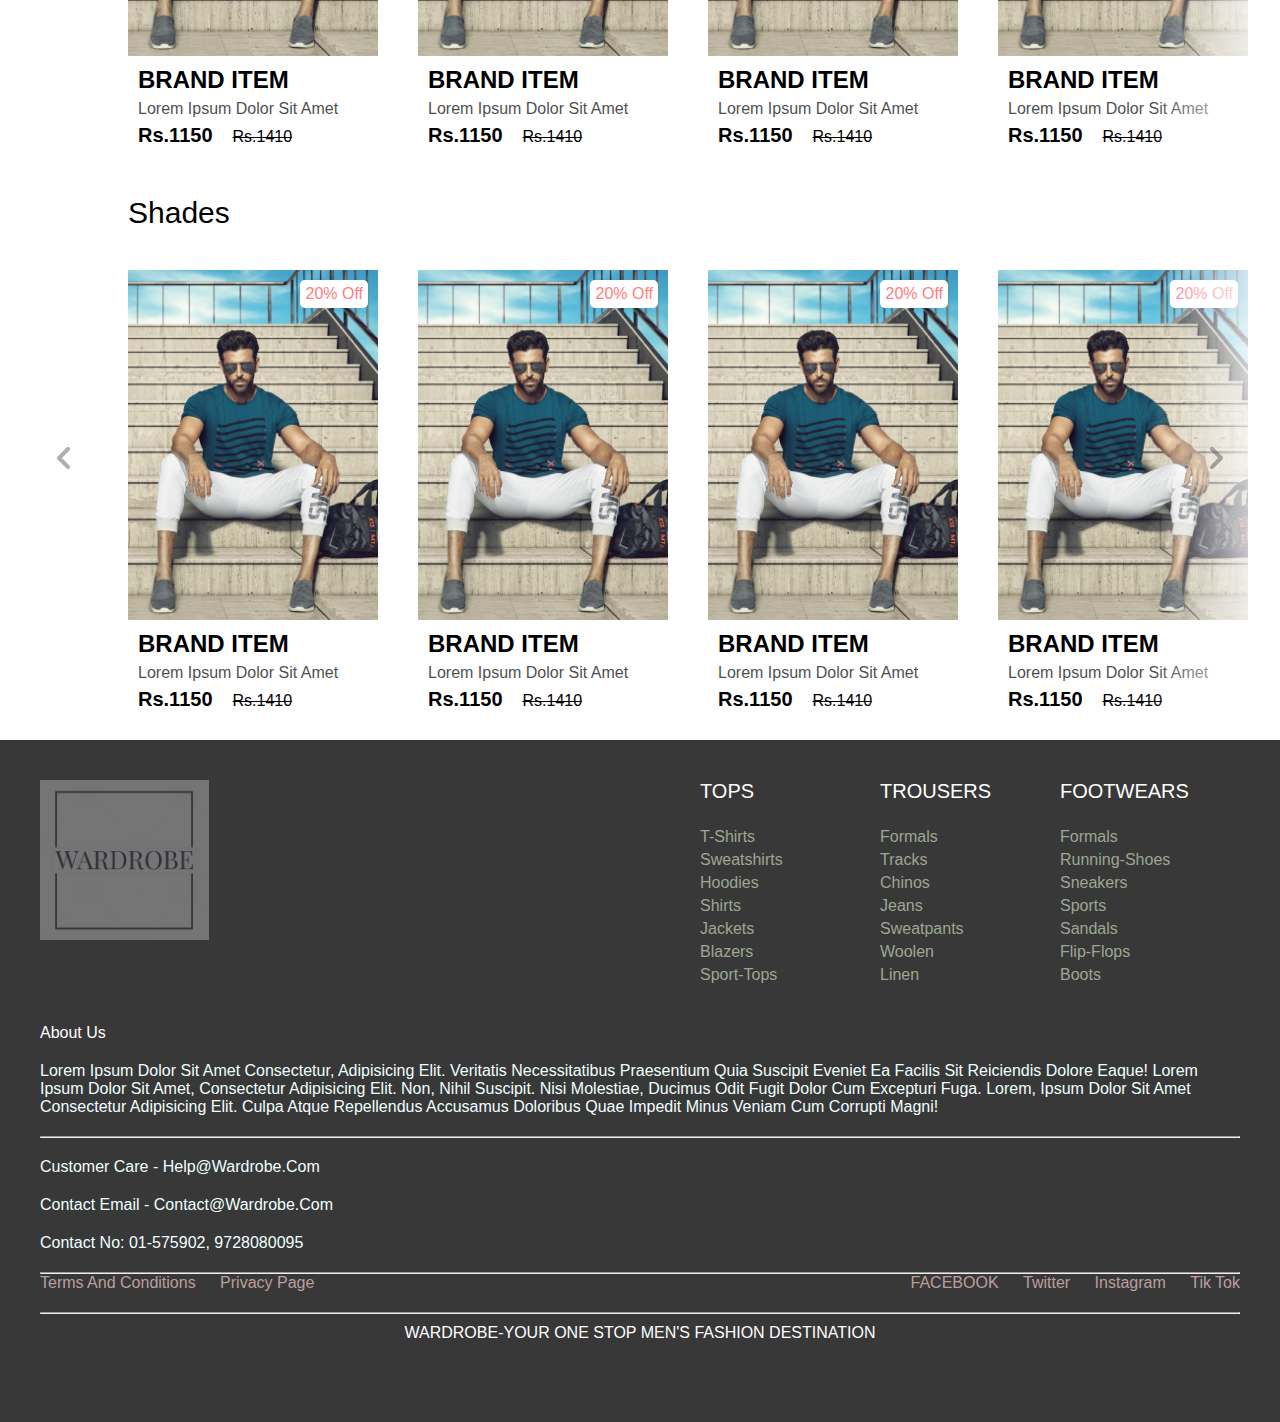
==== commit e0144bdc: "Update index.html" ====
--- a/index.html
+++ b/index.html
@@ -133,7 +133,7 @@
                 <p class="collection-title">pants<br>Trousers</p>
             </a>
             <a href="#" class="collection">
-                <img src="img/suits.jpg" alt="image">
+                <img src="img/shoes.jpg" alt="image">
                 <p class="collection-title">shoes<br>Footwears</p>
             </a>
 
